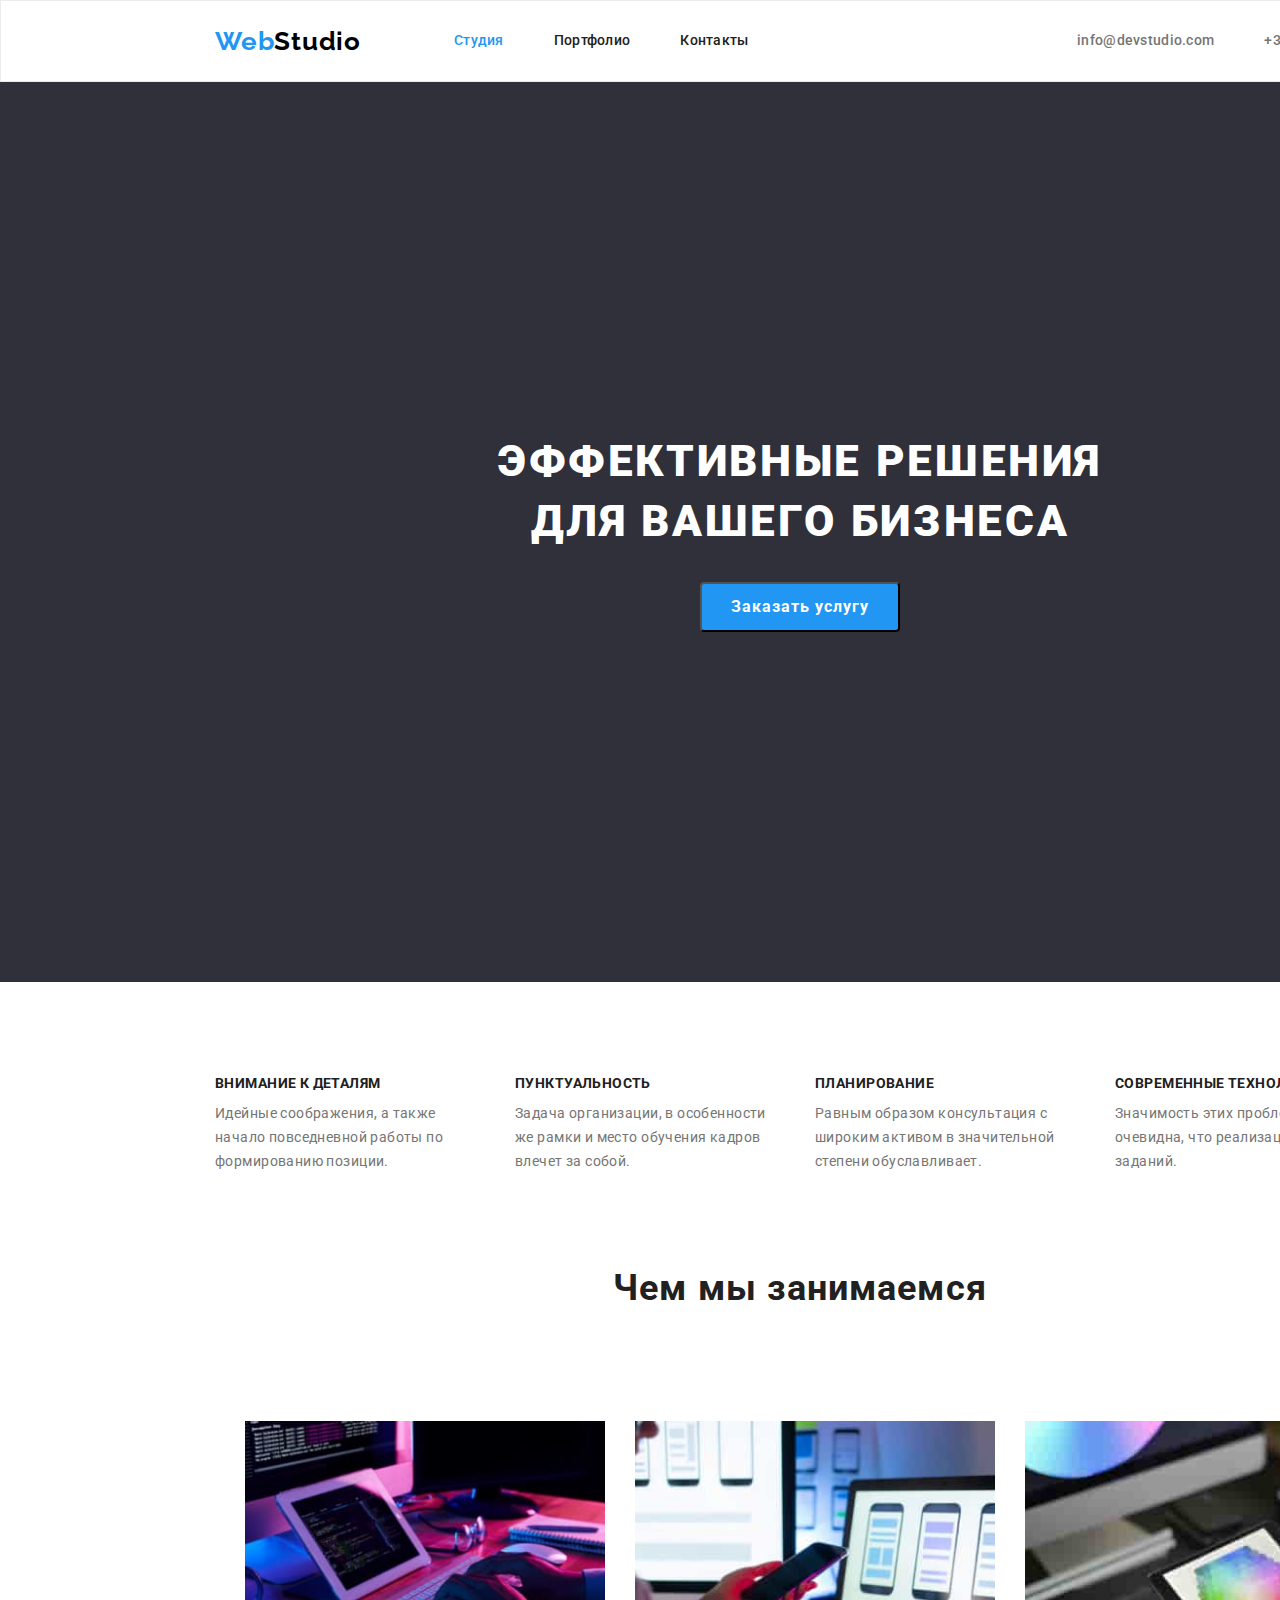
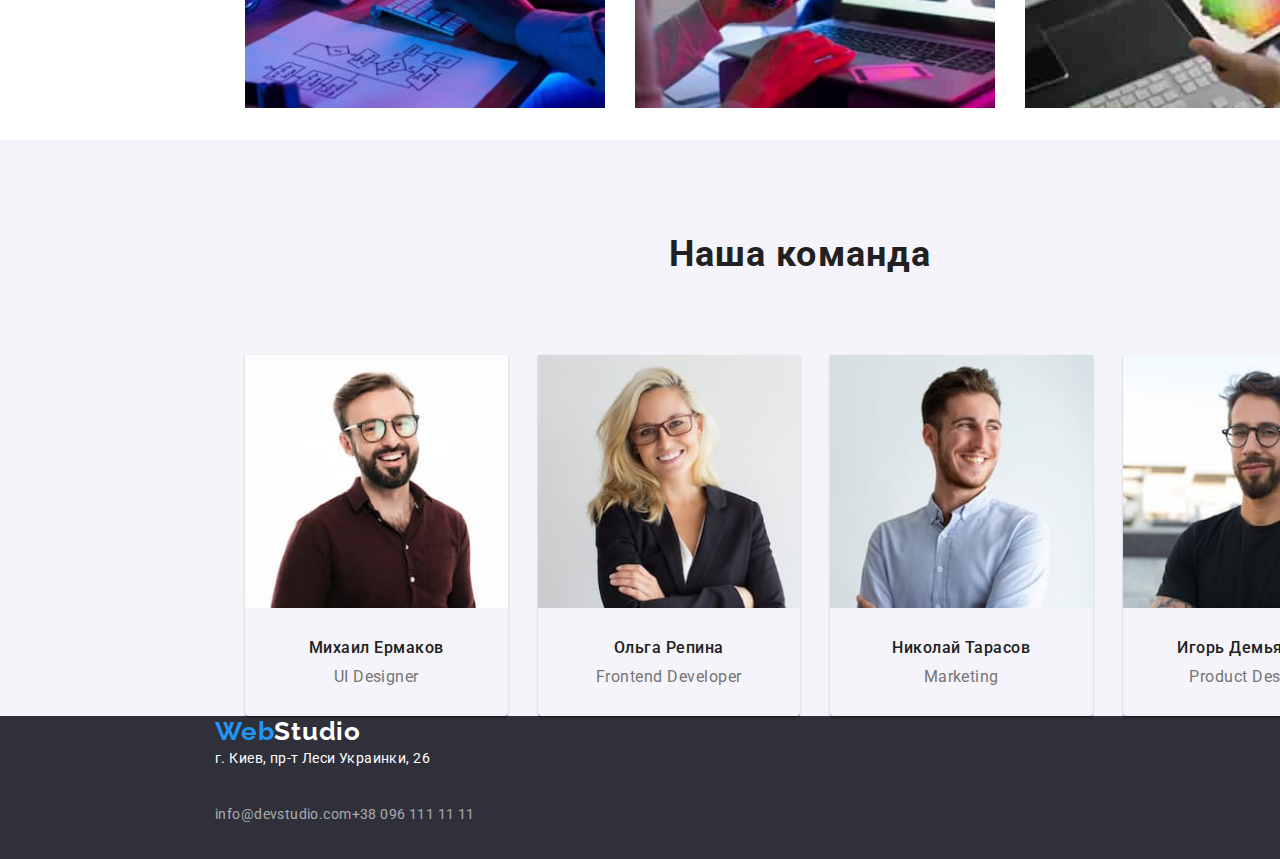
==== index.html @ 19c8e31c "убрал ul из обнуления" ====
<!DOCTYPE html>
<html lang="ru">
<head>
    <meta charset="UTF-8">
    <meta http-equiv="X-UA-Compatible" content="IE=edge">
    <meta name="viewport" content="width=device-width, initial-scale=1.0">
    <title>WebStudio</title>
    <link rel="preconnect" href="https://fonts.gstatic.com">
    <link href="https://fonts.googleapis.com/css2?family=Raleway:wght@700&family=Roboto:wght@400;500;700;900&display=swap"
        rel="stylesheet">
    <link rel="stylesheet" href="https://cdnjs.cloudflare.com/ajax/libs/modern-normalize/1.0.0/modern-normalize.min.css">
    <link rel="stylesheet" href="./css/styles.css">
</head>
<body>

    <!-- Шапка сайта-->

    <header class="header">
        <div class="conteiner header-section">
            <div class="header-navigation">
                <nav class="nav-logo">
                    <a class="logo nav-logo" href="./index.html">Web<span class="dark-logo nav-logo">Studio</span></a>
                
                    <ul class="list">
                        <li class="item"><a class="link link-current" href="./index.html">Студия</a></li>
                        <li class="item"><a class="link" href="./portfolio.html">Портфолио</a></li>
                        <li class="item"><a class="link" href="">Контакты</a></li>
                    </ul>
                </nav>
            </div>
            <div class="header-connection">
                <ul class="list">
                    <li class="item"><a class="list-connection" href="mailto:info@devstudio.com">info@devstudio.com</a></li>
                    <li class="item"><a class="list-connection" href="tel:+380961111111">+38 096 111 11 11</a></li>
                </ul>
            </div>
        </div>
    </header>
    <main>
        
        <!--Герой-->
        
        <section class="dark-bg-title">
            <div class="conteiner hero">
                <h1 class="title">Эффективные решения для вашего бизнеса</h1>
                <button class="button" type="button">Заказать услугу</button>
            </div>
        </section>
        
    <!--Особенности-->
        
        <section class="bg-title-features">
            <div class="conteiner">
                <h2 class="visually-hidden">Особенности</h2>
                <ul class="list">
                    <li class="item-list">
                        <h3 class="list-title">Внимание к деталям</h3>
                        <p>
                            Идейные соображения, а также начало повседневной работы по формированию позиции.
                        </p>
                    </li>
                    <li class="item-list">
                        <h3 class="list-title">Пунктуальность</h3>
                        <p>
                            Задача организации, в особенности же рамки и место обучения кадров влечет за собой.
                        </p>
                    </li>
                    <li class="item-list">
                        <h3 class="list-title">Планирование</h3>
                        <p>
                            Равным образом консультация с широким активом в значительной степени обуславливает.
                        </p>
                    </li>
                    <li class="item-list">
                        <h3 class="list-title">Современные технологии</h3>
                        <p>
                            Значимость этих проблем настолько очевидна, что реализация плановых заданий.
                        </p>
                    </li>
                </ul>
            </div>
        </section>
        
        <!--Чем мы занимаемся-->

        <section class="bg-title-work">
            <div class="conteiner">
                <h2 class="section-title">Чем мы занимаемся</h2>
                <ul class="list grid">
                    <li class="list-item grid-item"><a class="link" href=""><img src="./images/box1.jpg" alt="box1" width="370" height="294"></a></li>
                    <li class="list-item grid-item"><a class="link" href=""><img src="./images/box2.jpg" alt="box2" width="370" height="294"></a></li>
                    <li class="list-item grid-item"><a class="link" href=""><img src="./images/box3.jpg" alt="box3" width="370" height="294"></a></li>
                </ul>
            </div>
        </section>

        <!--Наша команда-->
        
        <section class="second-bg-color">
            <div class="conteiner">
                <h2 class="section-title">Наша команда</h2>
                    <ul class="list grid">
                        <div class="card">
                            <li class="team-item grid-item">
                                <img src="./images/img1.jpg" alt="Фото дизайнера" width="270">
                                <div class="card-content">
                                    <h3 class="team-member">Михаил Ермаков</h3>
                                    <p class="team-member-position">UI Designer</p>
                                </div>
                            </li>
                            <li class="team-item grid-item">
                                <img src="./images/img2.jpg" alt="Фото фронт-энд разработчика" width="270">
                                <div class="card-content">
                                    <h3 class="team-member">Ольга Репина</h3>
                                    <p class="team-member-position">Frontend Developer</p>
                                </div>
                            </li>
                                <li class="team-item grid-item">
                                <img src="./images/img3.jpg" alt="Фото маркетолога" width="270">
                                <div class="card-content">
                                    <h3 class="team-member">Николай Тарасов</h3>
                                    <p class="team-member-position">Marketing</p>
                                </div>
                            </li>
                            <li class="team-item grid-item">
                                <img src="./images/img4.jpg" alt="Фото дизайнера продукта" width="270">
                                <div class="card-content">
                                    <h3 class="team-member">Игорь Демьяненко</h3>
                                    <p class="team-member-position">Product Designer</p>
                                </div>
                            </li>
                        </div>
                    </ul>
            </div>
        </section>
       
    </main>

    <!--Футер-->

    <footer class="dark-bg-footer">
        <div class="conteiner">
            <a class="logo nav-logo" href="./index.html">Web<span class="light-logo nav-logo">Studio</span></a>
            <address class="address">
                г. Киев, пр-т Леси Украинки, 26
            </address>
            <ul class="list-connection">
                <li><a class="link link-connection" href="mailto:info@devstudio.com">info@devstudio.com</a></li>
                <li><a class="link link-connection" href="tel:+380961111111">+38 096 111 11 11</a></li>
            </ul>
        </div>
    </footer>
</body>
</html>
---- css/styles.css ----
:root {
  --main-text-color: #757575;
  --second-text-color: #212121;
  --accent-color: #2196f3;
  --title-color: #ffffff;
  --dark-bg-color: #2f303a;
  --main-bg-color: #e5e5e5;
  --second-bg-color: #f5f4fa;
  --footer-link-color: rgba(255, 255, 255, 0.6);
  --logo-font: 'Raleway', sans-serif;
  --grid-item: 1;
}

html {
  box-sizing: border-box;
}

*,
*::after,
*::before {
  box-sizing: inherit;
}

body {
  font-family: 'Roboto', sans-serif;
  font-style: normal;
  font-weight: 400;
  font-size: 14px;
  line-height: 1.71;
  letter-spacing: 0.03em;
  color: var (--main-text-color);
}

.visually-hidden {
  position: absolute !important;
  clip: rect(1px 1px 1px 1px);
  clip: rect(1px, 1px, 1px, 1px);
  padding: 0 !important;
  border: 0 !important;
  height: 1px !important;
  width: 1px !important;
  overflow: hidden;
}

h1,
h2,
h3,
h4,
h5,
h6,
p {
  margin-top: 0;
  margin-bottom: 0;
}

img {
  display: block;
  max-width: 100%;
  height: auto;
}

.header {
  width: 1600px;
  background-color: var(--title-color);
  border: 1px solid #ececec;
}

.conteiner {
  width: 1200px;
  padding-left: 15px;
  padding-right: 15px;

  margin-left: auto;
  margin-right: auto;
}

.grid {
  display: flex;
  flex-wrap: wrap;
  margin-left: -30px;
  margin-top: -30px;
}

.grid-item {
  flex-basis: calc((100% - 30px * var(--grid-item)) / var(--grid-item));
  margin-left: 30px;
  margin-top: 30px;
}

.dark-bg-title > .conteiner {
  display: flex;
  flex-direction: column;
  justify-content: center;
  align-items: center;
  text-align: center;
  margin-bottom: 0;
}

.bg-title-features > .conteiner,
.bg-title-work > .conteiner,
.second-bg-color > .conteiner {
  padding-top: 94px;
}

.header-section {
  display: flex;
}

.header-navigation {
  display: flex;
  align-items: center;
  margin-left: 0;
}

.header-connection {
  display: flex;
  align-items: center;
  margin-left: auto;
}

.nav-logo {
  display: flex;
  align-items: center;

  font-weight: 700;
  font-size: 26px;
  line-height: 1.19;
  letter-spacing: 0.03em;
}

.logo {
  margin-right: 93px;

  font-family: var(--logo-font);
  color: var(--accent-color);
  text-decoration: none;
}

.dark-logo {
  font-family: var(--logo-font);
  color: #000000;
  text-decoration: none;
}

.light-logo {
  font-family: var(--logo-font);
  color: #ffffff;
  text-decoration: none;
}

.link {
  display: block;
  padding-top: 32px;
  padding-bottom: 32px;

  font-weight: 500;
  font-size: 14px;
  line-height: 1.14;
  letter-spacing: 0.02em;
  text-decoration: none;
  color: var(--second-text-color);
}

.link-current {
  color: var(--accent-color);
}

.link:hover,
.link:focus {
  color: var(--accent-color);
}

.list-item {
  --grid-item: 3;
}

.team-item {
  --grid-item: 4;
}

.card {
  display: flex;
}

.card-content {
  padding: 30px;
}

.list-connection:hover,
.list-connection:focus {
  color: var(--accent-color);
}

.portfolio-button:hover,
.portfolio-button:focus {
  color: var(--title-color);
  background-color: var(--accent-color);
}

.button {
  display: inline-block;
  min-width: 200px;
  height: 50px;

  font-weight: 700;
  font-size: 16px;
  line-height: 1.87;
  letter-spacing: 0.06em;
  color: var(--title-color);
  background-color: var(--accent-color);
  cursor: pointer;
  border-radius: 4px;
}

.portfolio-button {
  font-weight: 500;
  font-size: 16px;
  line-height: 1.62;
  text-align: center;
  letter-spacing: 0.03em;
  color: var (--second-text-color);
  background-color: var(--second-bg-color);
  cursor: pointer;
}

.dark-bg-title,
.dark-bg-footer {
  width: 1600px;
  background-color: var(--dark-bg-color);
}

.bg-title-features,
.bg-title-work,
.second-bg-color {
  width: 1600px;
}

.bg-title .main-dg-color {
  background-color: var(--main-bg-color);
}
.second-bg-color {
  background-color: var(--second-bg-color);
}

.list-title {
  margin-bottom: 10px;

  font-weight: 700;
  font-size: 14px;
  line-height: 1.14;
  text-transform: uppercase;
  color: var(--second-text-color);
}

.list .item:not(:last-child) {
  margin-right: 50px;
}

.list .item-list:not(:last-child) {
  margin-right: 30px;
}

.list,
.list-connection {
  display: flex;
  padding-left: 0;
  margin: 0;
  list-style: none;
}

.item-list {
  max-width: 270px;

  font-size: 14px;
  line-height: 1.71;
  color: var(--main-text-color);
}

.hero {
  min-height: 100vh;
}

.title {
  max-width: 696px;
  margin-bottom: 30px;

  font-weight: 900;
  font-size: 44px;
  line-height: 1.36;
  text-align: center;
  letter-spacing: 0.06em;
  text-transform: uppercase;
  color: var(--title-color);
}

.section-title {
  margin-bottom: 50px;

  font-weight: 700;
  font-size: 36px;
  line-height: 1.16;
  text-align: center;
  letter-spacing: 0.03em;
  color: var(--second-text-color);
}

.portfolio-title {
  font-weight: 700;
  font-size: 18px;
  line-height: 2;
  letter-spacing: 0.06em;
  color: var(--second-text-color);
}

.portfolio-text {
  font-size: 16px;
  line-height: 1.87;
  letter-spacing: 0.03em;
  color: var(--main-text-color);
}

.second-title {
  font-weight: 700;
  font-size: 36px;
  line-height: 1.16;
  text-align: center;
  letter-spacing: 0.03em;
  color: var(--second-text-color);
}

.list-connection {
  text-decoration: none;
  font-weight: 500;
  font-size: 14px;
  line-height: 1.14;
  letter-spacing: 0.02em;
  color: var(--main-text-color);
}

.team-item {
  text-align: center;
  box-shadow: 0px 1px 3px rgba(0, 0, 0, 0.12), 0px 1px 1px rgba(0, 0, 0, 0.14),
    0px 2px 1px rgba(0, 0, 0, 0.2);
  border-radius: 0px 0px 4px 4px;
}

.team-member {
  font-weight: 500;
  font-size: 16px;
  line-height: 1.19;
  letter-spacing: 0.03em;
  color: var(--second-text-color);
}

.team-member-position {
  margin-top: 10px;

  font-weight: 400;
  font-size: 16px;
  line-height: 1.19;
  letter-spacing: 0.03em;
  color: var(--main-text-color);
}

.address {
  font-style: normal;
  font-weight: 400;
  font-size: 14px;
  line-height: 1.71;
  letter-spacing: 0.03em;
  color: var(--title-color);
}

.link-connection {
  font-weight: 400;
  font-size: 14px;
  line-height: 1.71;
  letter-spacing: 0.03em;
  color: var(--footer-link-color);
}
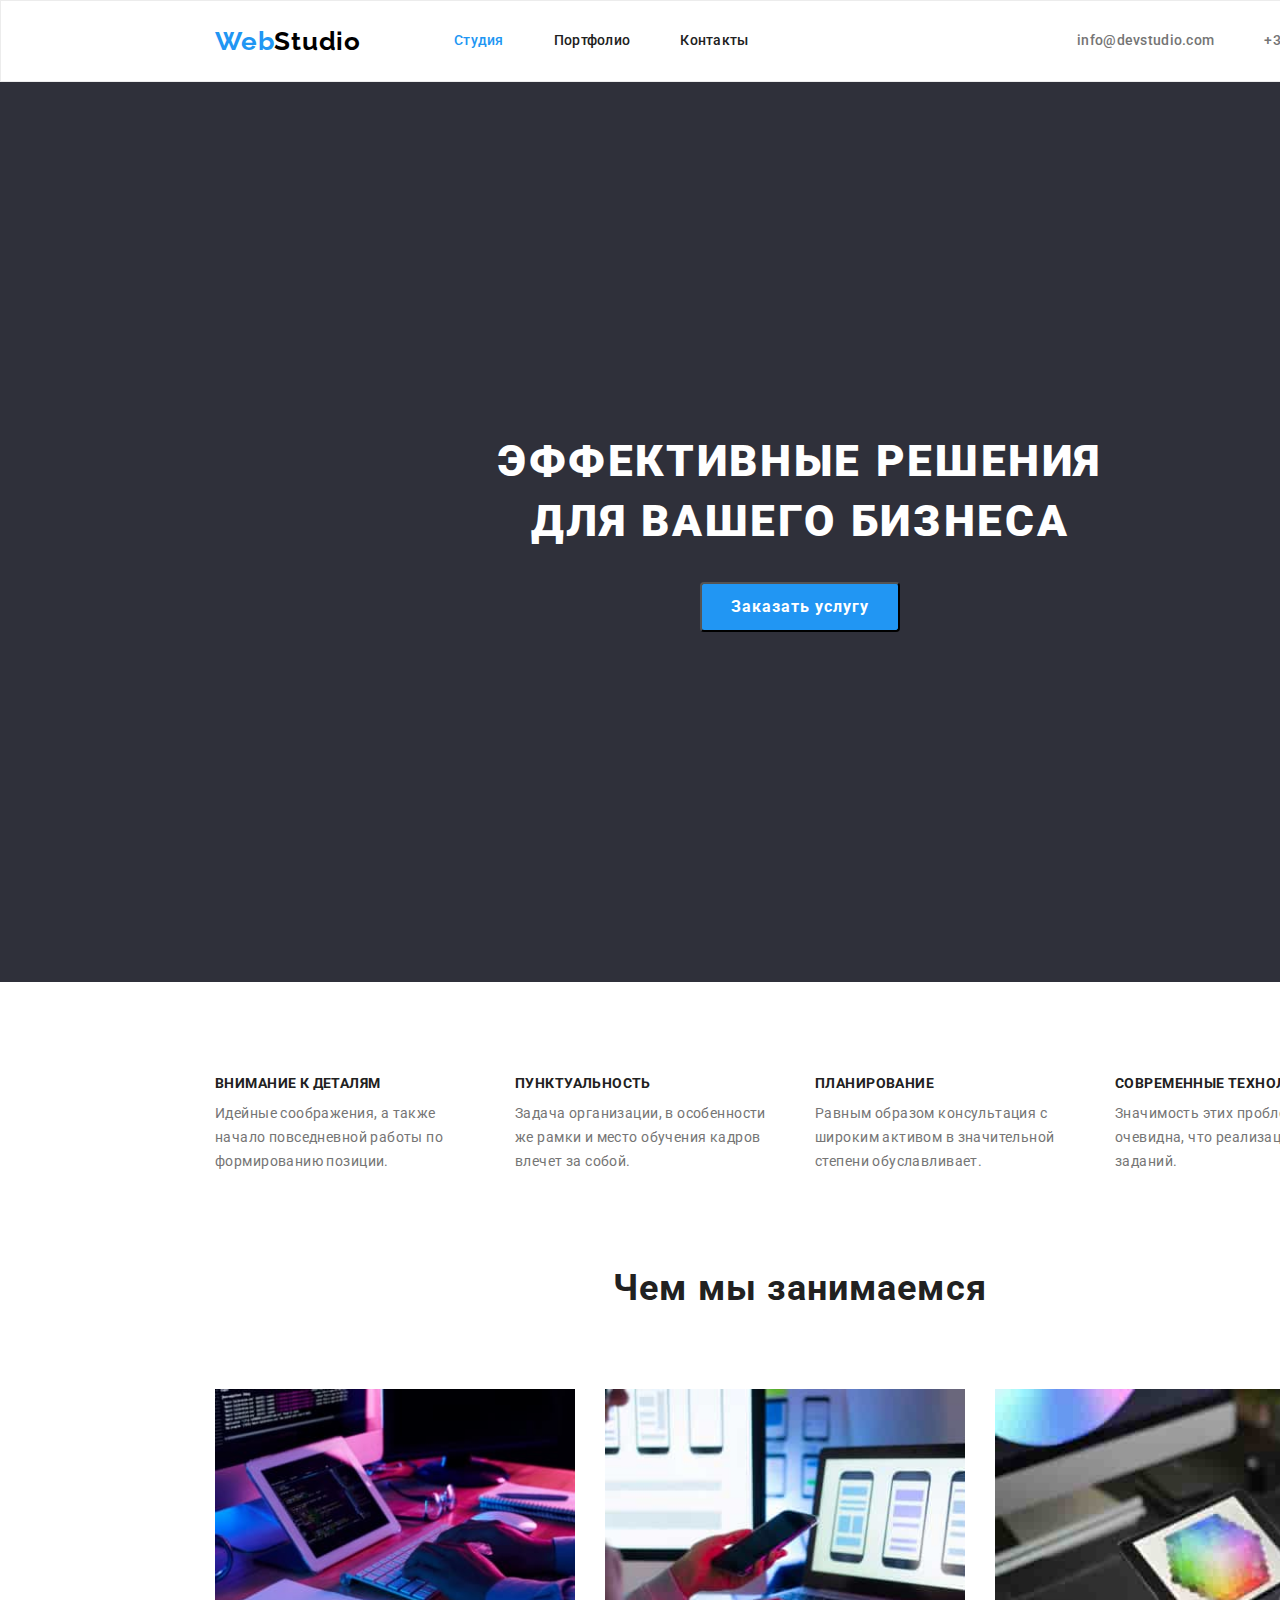
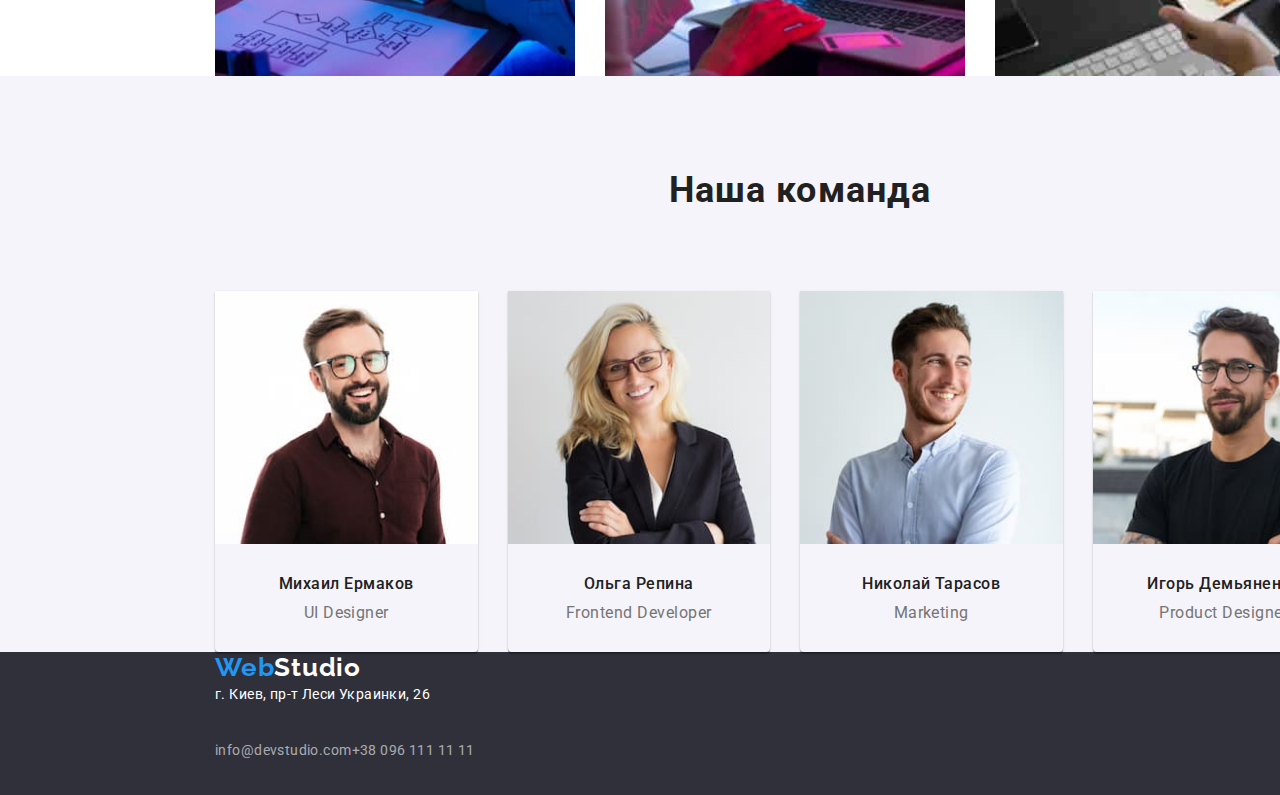
==== commit 030e9f5f: "Заменил:" ====
--- a/index.html
+++ b/index.html
@@ -87,9 +87,9 @@
             <div class="conteiner">
                 <h2 class="section-title">Чем мы занимаемся</h2>
                 <ul class="list grid">
-                    <li class="list-item grid-item"><a class="link" href=""><img src="./images/box1.jpg" alt="box1" width="370" height="294"></a></li>
-                    <li class="list-item grid-item"><a class="link" href=""><img src="./images/box2.jpg" alt="box2" width="370" height="294"></a></li>
-                    <li class="list-item grid-item"><a class="link" href=""><img src="./images/box3.jpg" alt="box3" width="370" height="294"></a></li>
+                    <li class="list-item grid-item"><a class="link-work" href=""><img src="./images/box1.jpg" alt="box1" width="370"></a></li>
+                    <li class="list-item grid-item"><a class="link-work" href=""><img src="./images/box2.jpg" alt="box2" width="370"></a></li>
+                    <li class="list-item grid-item"><a class="link-work" href=""><img src="./images/box3.jpg" alt="box3" width="370"></a></li>
                 </ul>
             </div>
         </section>
--- a/css/styles.css
+++ b/css/styles.css
@@ -83,9 +83,11 @@
 
 .grid-item {
   flex-basis: calc((100% - 30px * var(--grid-item)) / var(--grid-item));
-  margin-left: 30px;
+  margin-right: 30px;
   margin-top: 30px;
 }
+
+
 
 .dark-bg-title > .conteiner {
   display: flex;
@@ -169,6 +171,8 @@
 .link:focus {
   color: var(--accent-color);
 }
+
+
 
 .list-item {
   --grid-item: 3;
@@ -260,6 +264,11 @@
   margin-right: 30px;
 }
 
+.link-work {
+  padding-top: 0px;
+  padding-bottom: 0px;
+}
+
 .list,
 .list-connection {
   display: flex;
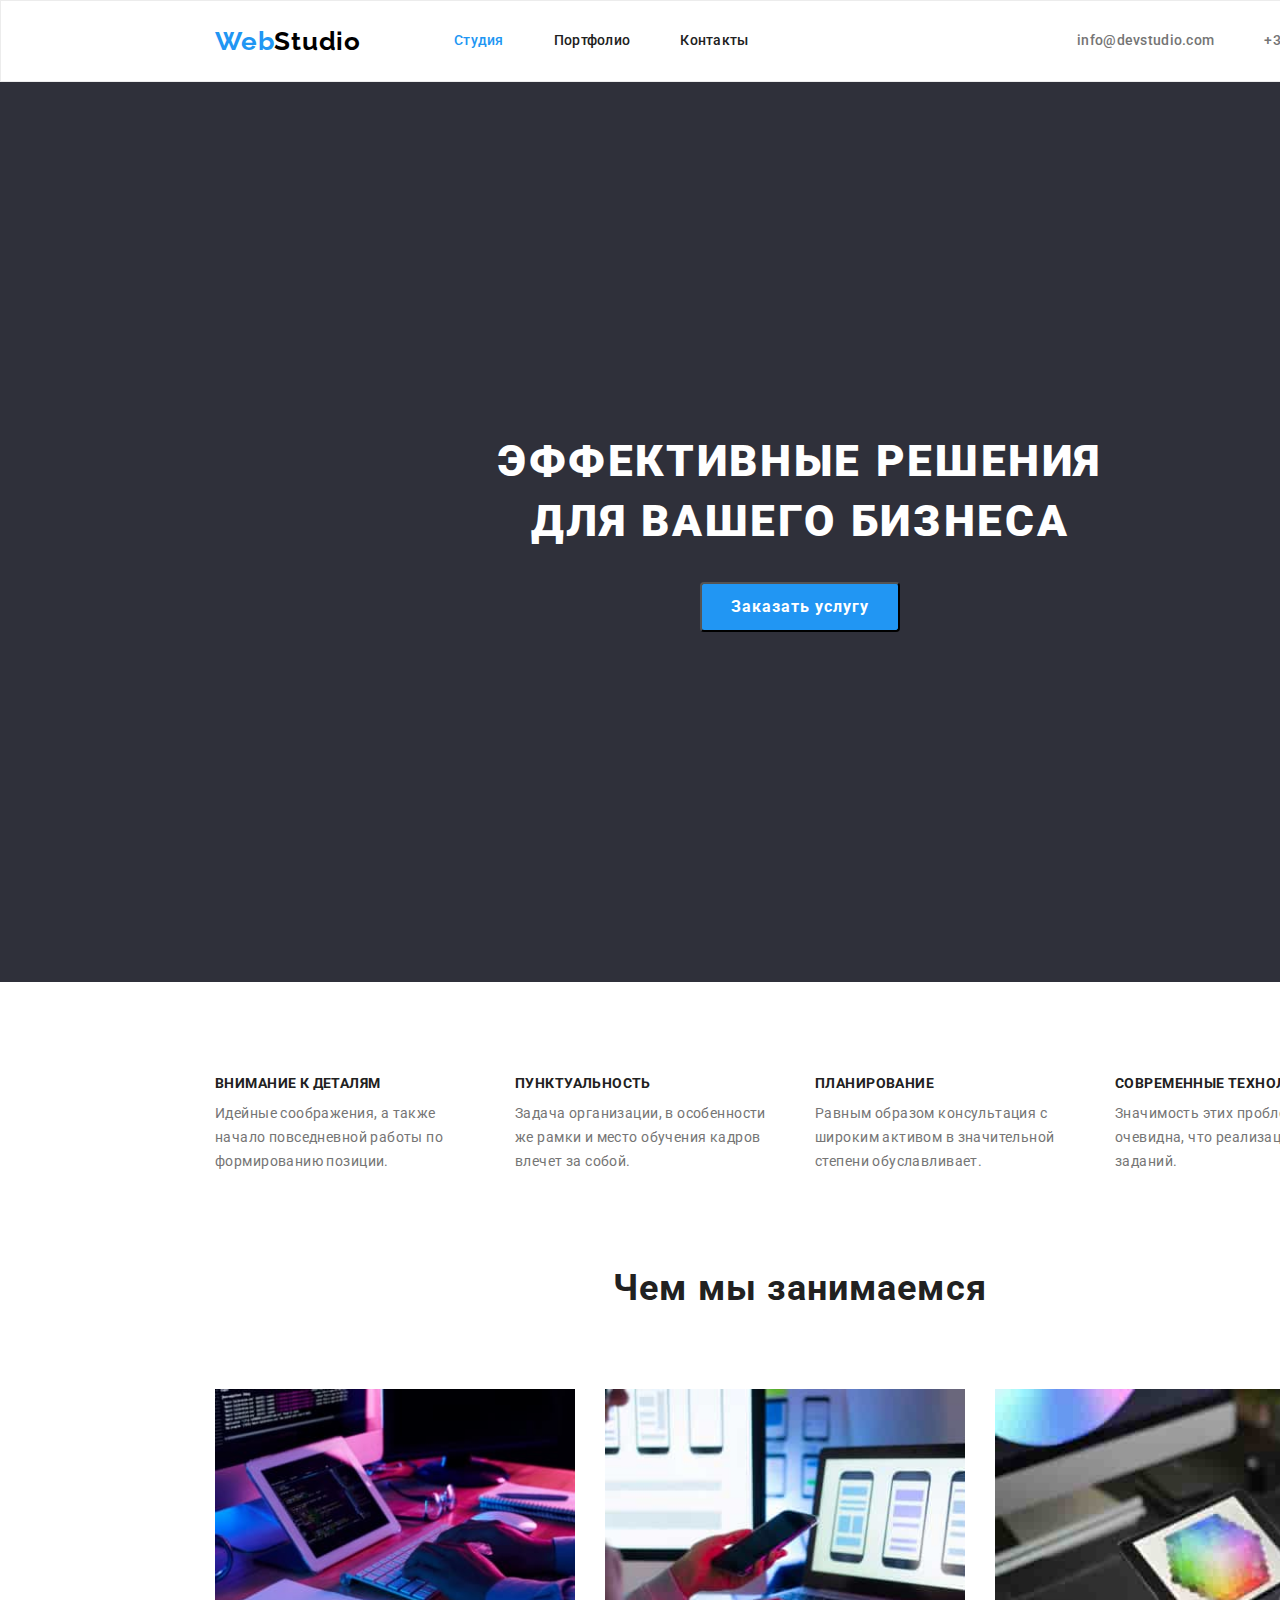
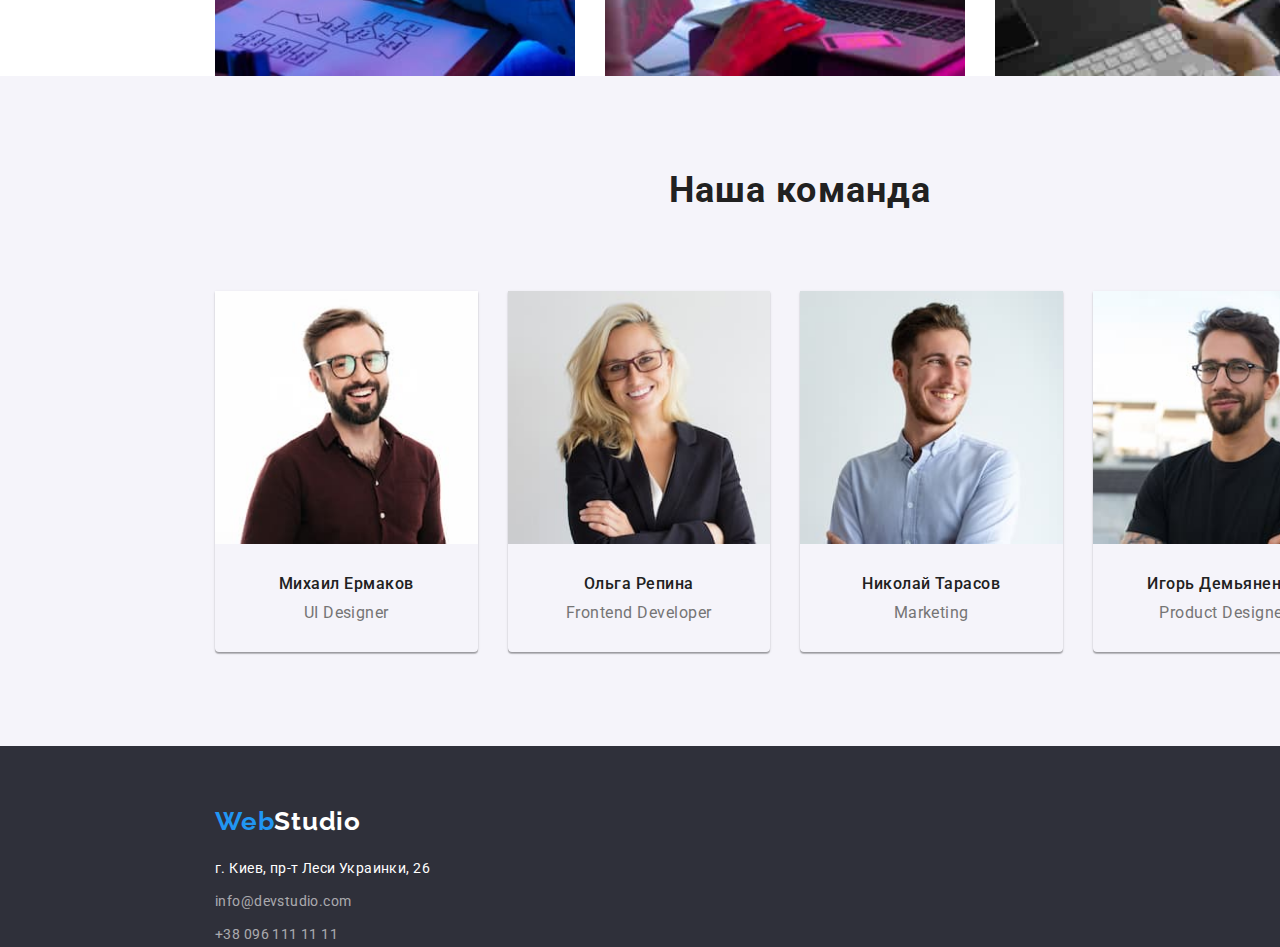
==== commit c35c1474: "добавил футеру стили" ====
--- a/index.html
+++ b/index.html
@@ -140,14 +140,18 @@
 
     <footer class="dark-bg-footer">
         <div class="conteiner">
+            <div class="footer-logo">
             <a class="logo nav-logo" href="./index.html">Web<span class="light-logo nav-logo">Studio</span></a>
             <address class="address">
                 г. Киев, пр-т Леси Украинки, 26
             </address>
-            <ul class="list-connection">
-                <li><a class="link link-connection" href="mailto:info@devstudio.com">info@devstudio.com</a></li>
-                <li><a class="link link-connection" href="tel:+380961111111">+38 096 111 11 11</a></li>
-            </ul>
+            </div>
+            <div class="footer-connection">
+                <ul class="list-connection">
+                    <li class="list-connection-items"><a class="link link-connection" href="mailto:info@devstudio.com">info@devstudio.com</a></li>
+                    <li class="list-connection-items"><a class="link link-connection" href="tel:+380961111111">+38 096 111 11 11</a></li>
+                </ul>
+            </div>
         </div>
     </footer>
 </body>
--- a/css/styles.css
+++ b/css/styles.css
@@ -87,8 +87,6 @@
   margin-top: 30px;
 }
 
-
-
 .dark-bg-title > .conteiner {
   display: flex;
   flex-direction: column;
@@ -104,6 +102,10 @@
   padding-top: 94px;
 }
 
+.second-bg-color > .conteiner {
+  padding-bottom: 94px;
+}
+
 .header-section {
   display: flex;
 }
@@ -171,8 +173,6 @@
 .link:focus {
   color: var(--accent-color);
 }
-
-
 
 .list-item {
   --grid-item: 3;
@@ -338,6 +338,8 @@
 }
 
 .list-connection {
+  display: block;
+
   text-decoration: none;
   font-weight: 500;
   font-size: 14px;
@@ -372,6 +374,8 @@
 }
 
 .address {
+  margin-top: 20px;
+
   font-style: normal;
   font-weight: 400;
   font-size: 14px;
@@ -381,9 +385,19 @@
 }
 
 .link-connection {
+  padding-top: 0;
+  padding-bottom: 0;
   font-weight: 400;
   font-size: 14px;
   line-height: 1.71;
   letter-spacing: 0.03em;
   color: var(--footer-link-color);
 }
+
+.footer-logo {
+  padding-top: 60px;
+}
+
+.list-connection-items {
+  margin-top: 9px;
+}
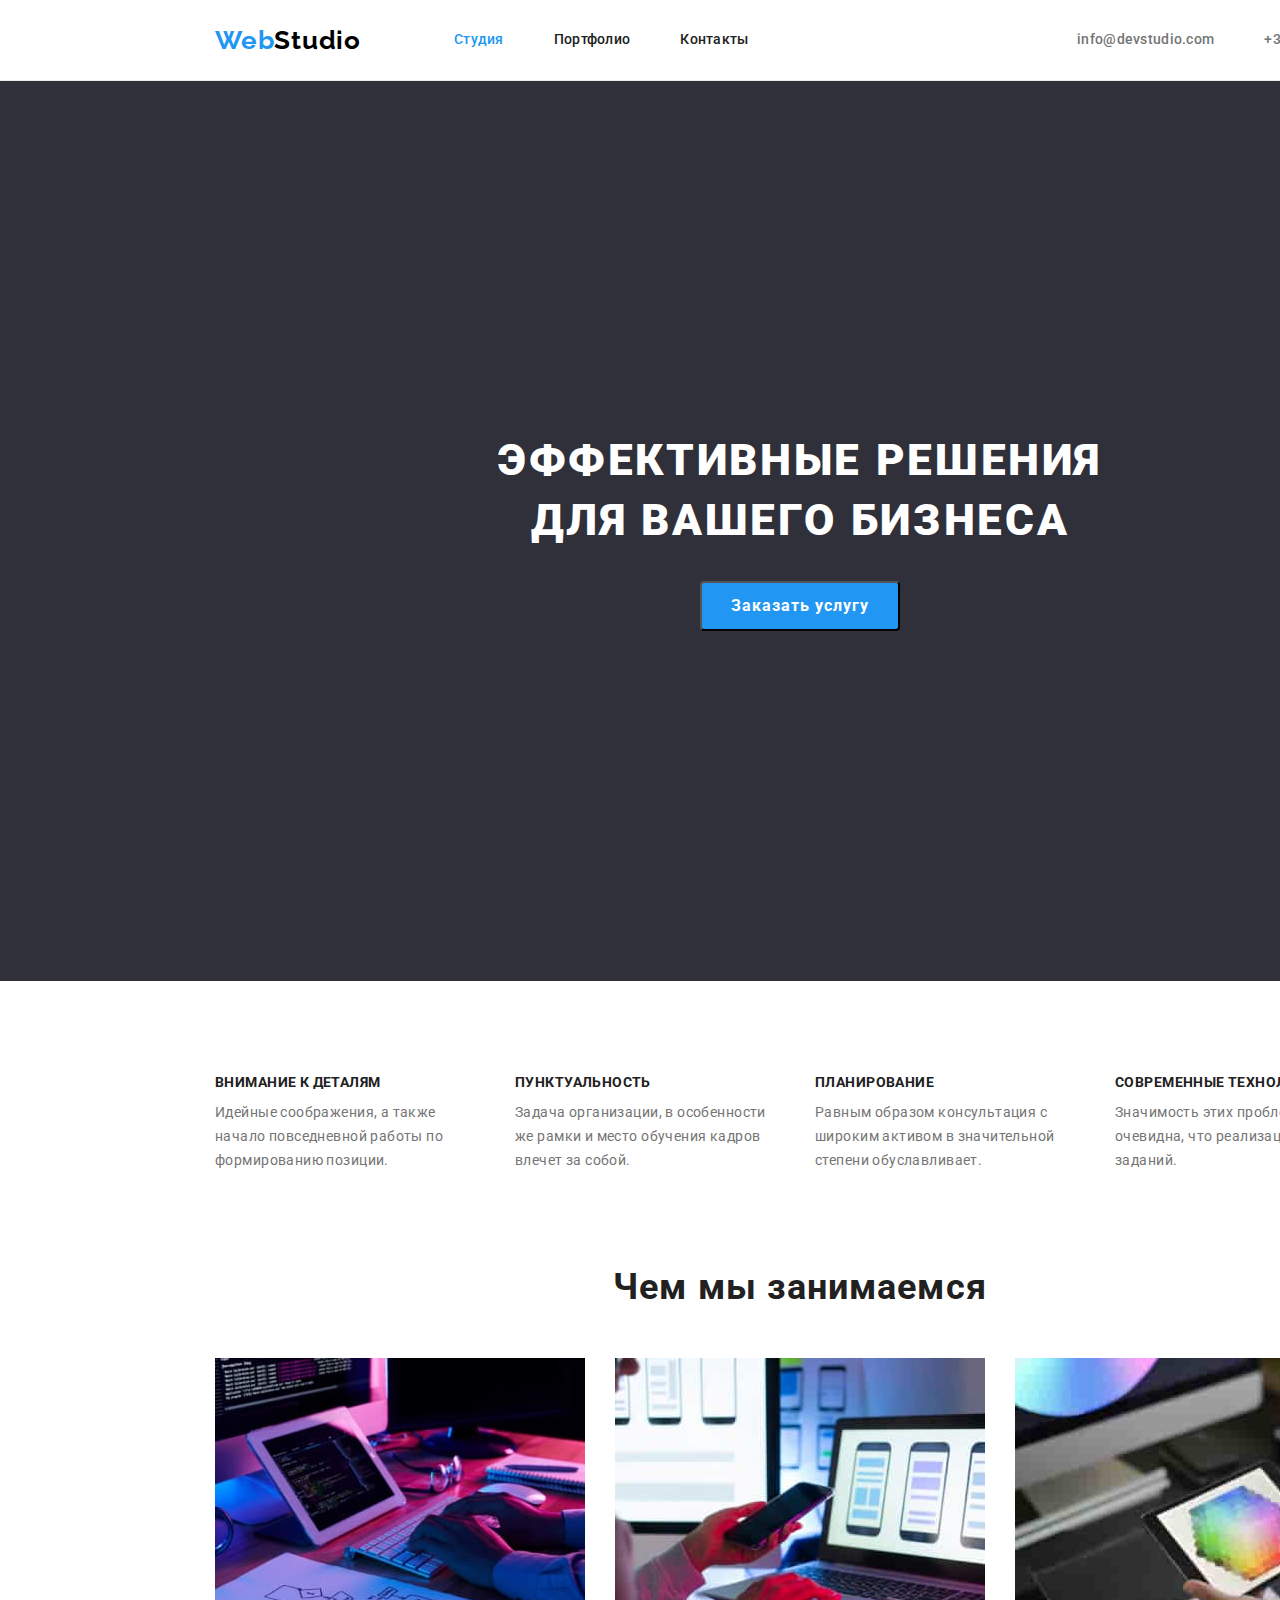
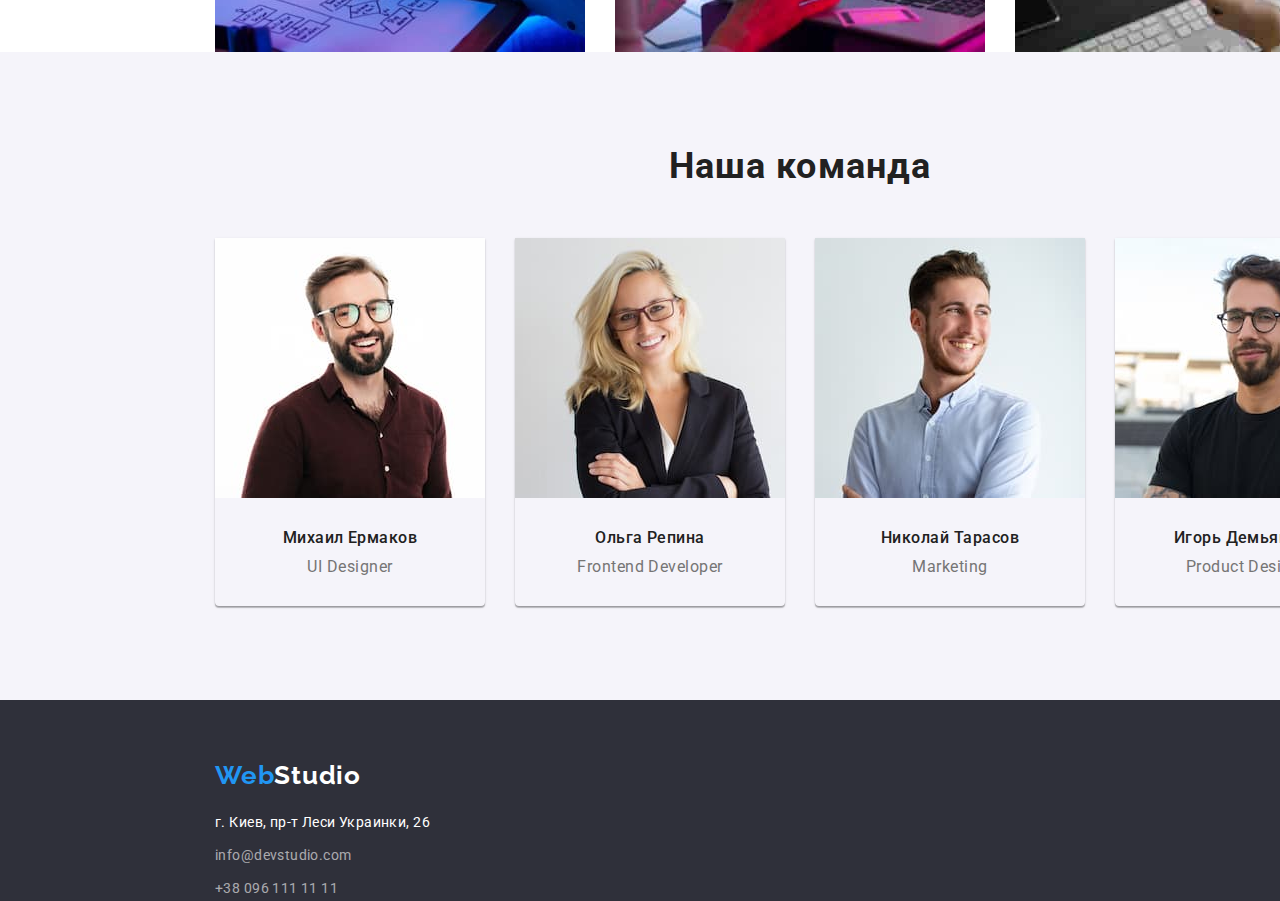
==== commit 11a6c6a6: "Сделал правки ментора в хедере" ====
--- a/index.html
+++ b/index.html
@@ -17,23 +17,18 @@
 
     <header class="header">
         <div class="conteiner header-section">
-            <div class="header-navigation">
-                <nav class="nav-logo">
-                    <a class="logo nav-logo" href="./index.html">Web<span class="dark-logo nav-logo">Studio</span></a>
-                
-                    <ul class="list">
-                        <li class="item"><a class="link link-current" href="./index.html">Студия</a></li>
-                        <li class="item"><a class="link" href="./portfolio.html">Портфолио</a></li>
-                        <li class="item"><a class="link" href="">Контакты</a></li>
-                    </ul>
-                </nav>
-            </div>
-            <div class="header-connection">
+            <nav class="nav-logo">
+                <a class="logo nav-logo" href="./index.html">Web<span class="dark-logo nav-logo">Studio</span></a>
                 <ul class="list">
+                    <li class="item"><a class="link link-current" href="./index.html">Студия</a></li>
+                    <li class="item"><a class="link" href="./portfolio.html">Портфолио</a></li>
+                    <li class="item"><a class="link" href="">Контакты</a></li>
+                </ul>
+            </nav>
+                <ul class="list-contact">
                     <li class="item"><a class="list-connection" href="mailto:info@devstudio.com">info@devstudio.com</a></li>
                     <li class="item"><a class="list-connection" href="tel:+380961111111">+38 096 111 11 11</a></li>
                 </ul>
-            </div>
         </div>
     </header>
     <main>
--- a/css/styles.css
+++ b/css/styles.css
@@ -62,7 +62,7 @@
 .header {
   width: 1600px;
   background-color: var(--title-color);
-  border: 1px solid #ececec;
+  border-bottom: 1px solid #ececec;
 }
 
 .conteiner {
@@ -77,7 +77,7 @@
 .grid {
   display: flex;
   flex-wrap: wrap;
-  margin-left: -30px;
+  margin-right: -30px;
   margin-top: -30px;
 }
 
@@ -87,15 +87,6 @@
   margin-top: 30px;
 }
 
-.dark-bg-title > .conteiner {
-  display: flex;
-  flex-direction: column;
-  justify-content: center;
-  align-items: center;
-  text-align: center;
-  margin-bottom: 0;
-}
-
 .bg-title-features > .conteiner,
 .bg-title-work > .conteiner,
 .second-bg-color > .conteiner {
@@ -106,20 +97,14 @@
   padding-bottom: 94px;
 }
 
+.main-bg-color > .conteiner {
+  display: flex;
+  justify-content: center;
+}
+
 .header-section {
   display: flex;
-}
-
-.header-navigation {
-  display: flex;
   align-items: center;
-  margin-left: 0;
-}
-
-.header-connection {
-  display: flex;
-  align-items: center;
-  margin-left: auto;
 }
 
 .nav-logo {
@@ -146,6 +131,12 @@
   text-decoration: none;
 }
 
+.list-contact {
+  display: flex;
+  margin-left: auto;
+  list-style: none;
+}
+
 .light-logo {
   font-family: var(--logo-font);
   color: #ffffff;
@@ -205,6 +196,8 @@
   display: inline-block;
   min-width: 200px;
   height: 50px;
+  align-items: center;
+  justify-content: center;
 
   font-weight: 700;
   font-size: 16px;
@@ -216,7 +209,18 @@
   border-radius: 4px;
 }
 
+.filter-buttons {
+  padding-top: 94px;
+  padding-bottom: 34px;
+  align-items: center;
+  justify-content: center;
+}
+
 .portfolio-button {
+  display: inline-block;
+  min-width: 73px;
+  height: 38px;
+
   font-weight: 500;
   font-size: 16px;
   line-height: 1.62;
@@ -225,6 +229,7 @@
   color: var (--second-text-color);
   background-color: var(--second-bg-color);
   cursor: pointer;
+  border-radius: 4px;
 }
 
 .dark-bg-title,
@@ -235,11 +240,12 @@
 
 .bg-title-features,
 .bg-title-work,
-.second-bg-color {
+.second-bg-color,
+.main-bg-color {
   width: 1600px;
 }
 
-.bg-title .main-dg-color {
+.bg-title .main-bg-color {
   background-color: var(--main-bg-color);
 }
 .second-bg-color {
@@ -260,8 +266,16 @@
   margin-right: 50px;
 }
 
+.list-contact .item:not(:last-child) {
+  margin-right: 50px;
+}
+
 .list .item-list:not(:last-child) {
   margin-right: 30px;
+}
+
+.list .button-item:not(:last-child) {
+  margin-right: 8px;
 }
 
 .link-work {
@@ -287,6 +301,12 @@
 
 .hero {
   min-height: 100vh;
+  display: flex;
+  flex-direction: column;
+  justify-content: center;
+  align-items: center;
+  text-align: center;
+  margin-bottom: 0;
 }
 
 .title {
@@ -401,3 +421,30 @@
 .list-connection-items {
   margin-top: 9px;
 }
+
+.projects {
+  padding-bottom: 94px;
+}
+
+.grid {
+  display: flex;
+  flex-wrap: wrap;
+  margin-right: -30px;
+  margin-top: -30px;
+}
+
+.grid-item,
+.grid-project {
+  flex-basis: calc((100% - 30px * var(--grid-item)) / var(--grid-item));
+  margin-right: 30px;
+  margin-top: 30px;
+}
+
+.card-portfolio-content {
+  padding-top: 20px;
+  padding-bottom: 20px;
+}
+
+.portfolio-text {
+  margin-top: 4px;
+}
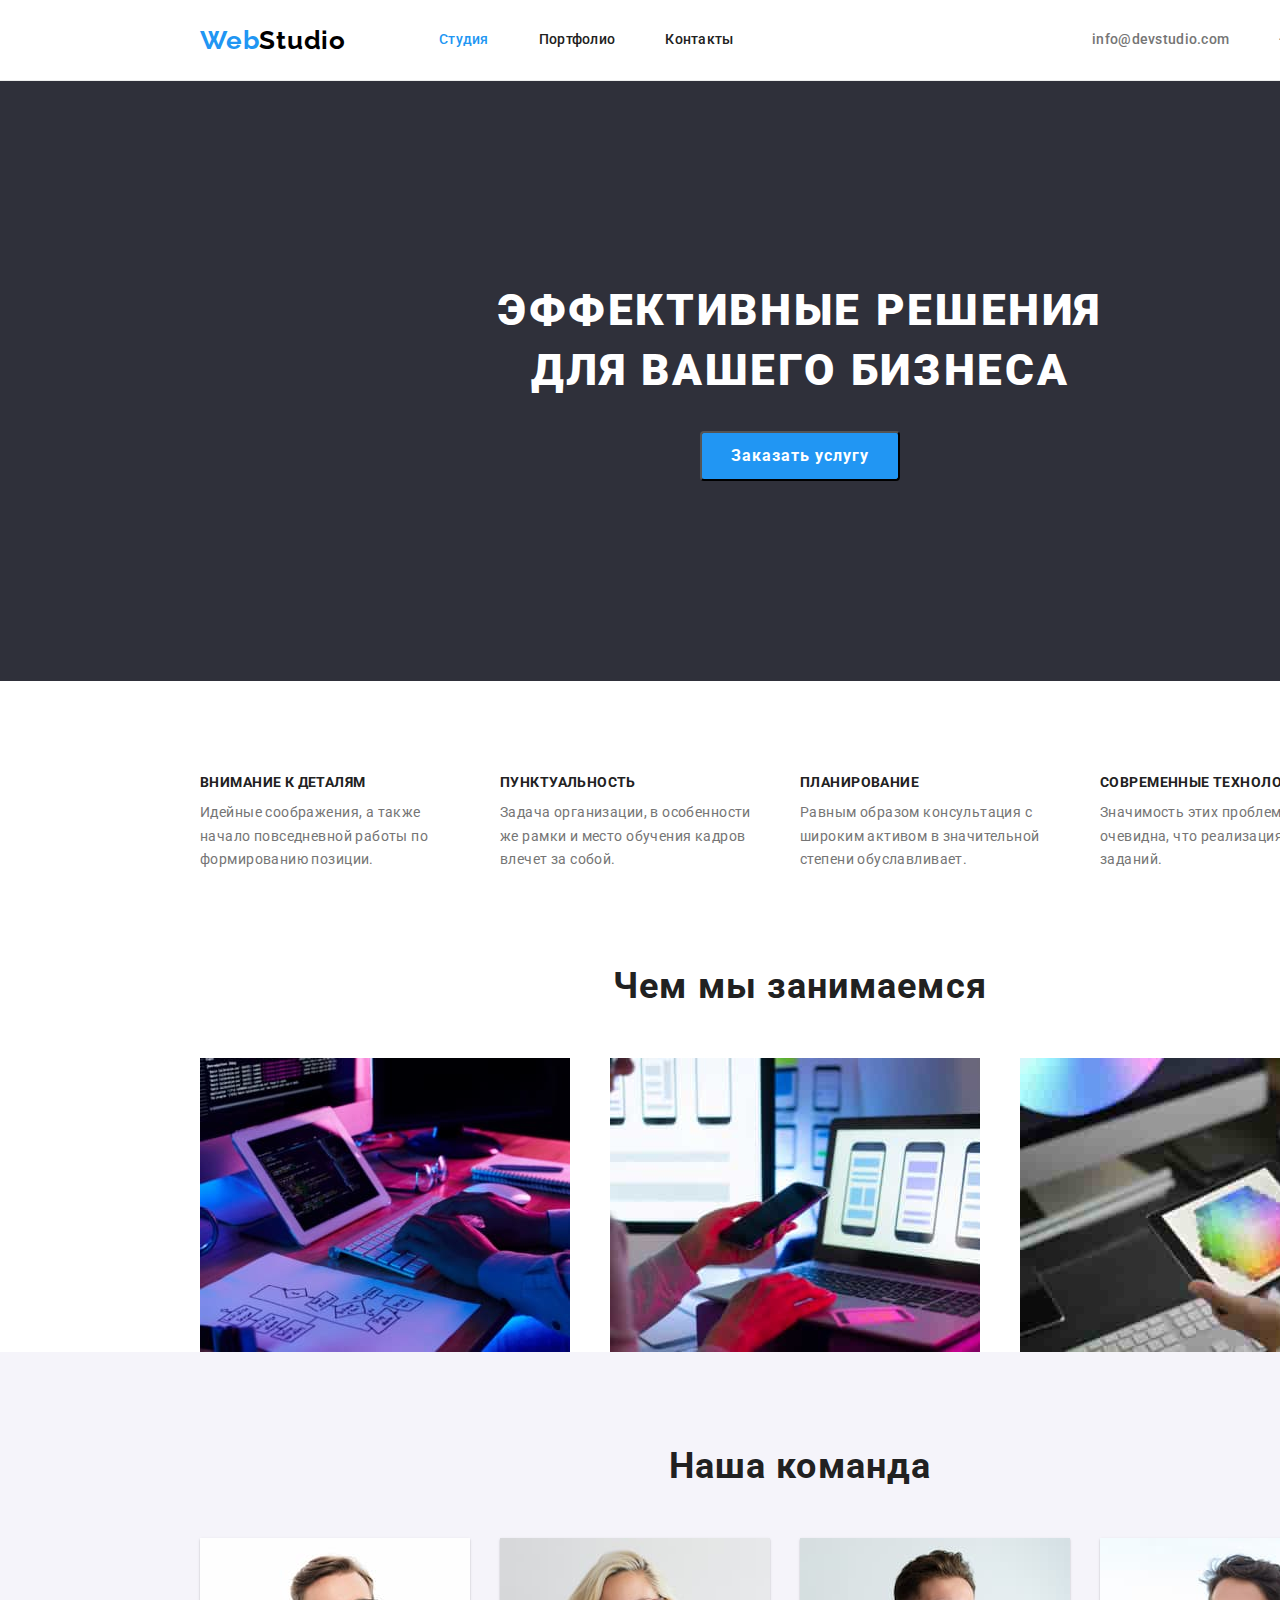
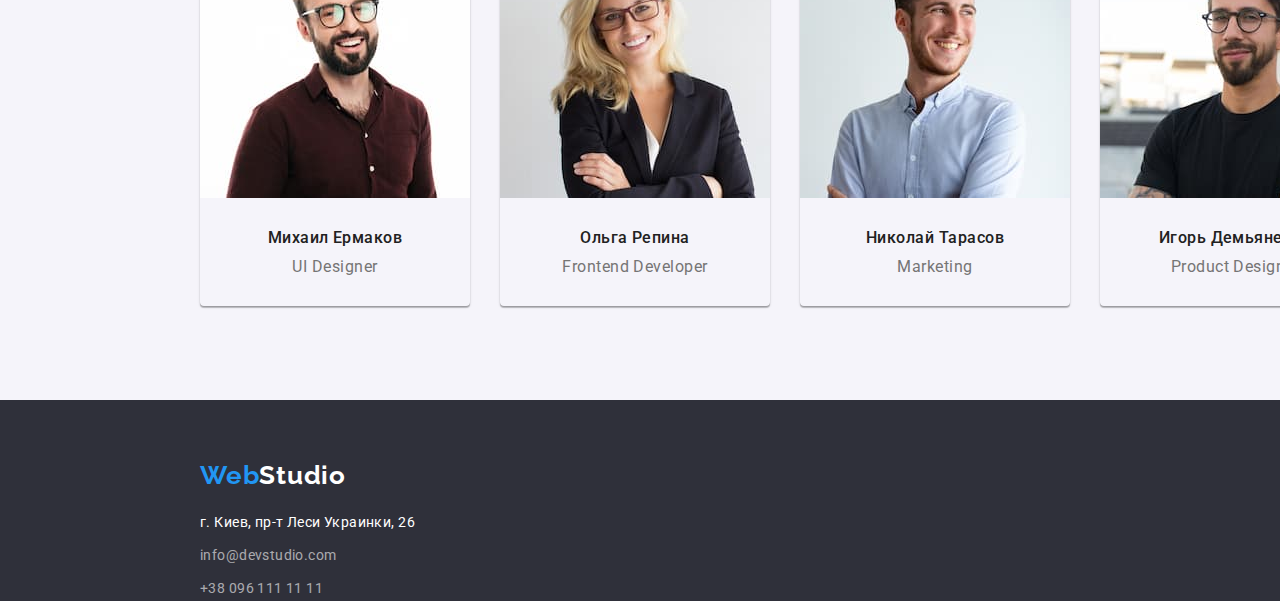
==== commit 15ce150b: "убрал ссылку из списка чем занимаемся" ====
--- a/index.html
+++ b/index.html
@@ -82,9 +82,9 @@
             <div class="conteiner">
                 <h2 class="section-title">Чем мы занимаемся</h2>
                 <ul class="list grid">
-                    <li class="list-item grid-item"><a class="link-work" href=""><img src="./images/box1.jpg" alt="box1" width="370"></a></li>
-                    <li class="list-item grid-item"><a class="link-work" href=""><img src="./images/box2.jpg" alt="box2" width="370"></a></li>
-                    <li class="list-item grid-item"><a class="link-work" href=""><img src="./images/box3.jpg" alt="box3" width="370"></a></li>
+                    <li class="list-item grid-item"><img src="./images/box1.jpg" alt="box1" width="370"></></li>
+                    <li class="list-item grid-item"><img src="./images/box2.jpg" alt="box2" width="370"></></li>
+                    <li class="list-item grid-item"><img src="./images/box3.jpg" alt="box3" width="370"></></li>
                 </ul>
             </div>
         </section>
--- a/css/styles.css
+++ b/css/styles.css
@@ -67,8 +67,6 @@
 
 .conteiner {
   width: 1200px;
-  padding-left: 15px;
-  padding-right: 15px;
 
   margin-left: auto;
   margin-right: auto;
@@ -232,17 +230,25 @@
   border-radius: 4px;
 }
 
+.dark-bg-title {
+  padding-top: 200px;
+  padding-bottom: 200px;
+}
+
 .dark-bg-title,
 .dark-bg-footer {
-  width: 1600px;
   background-color: var(--dark-bg-color);
 }
 
+.dark-bg-title,
 .bg-title-features,
 .bg-title-work,
 .second-bg-color,
+.dark-bg-footer,
 .main-bg-color {
   width: 1600px;
+  padding-left: 15px;
+  padding-right: 15px;
 }
 
 .bg-title .main-bg-color {
@@ -276,11 +282,6 @@
 
 .list .button-item:not(:last-child) {
   margin-right: 8px;
-}
-
-.link-work {
-  padding-top: 0px;
-  padding-bottom: 0px;
 }
 
 .list,
@@ -300,7 +301,6 @@
 }
 
 .hero {
-  min-height: 100vh;
   display: flex;
   flex-direction: column;
   justify-content: center;
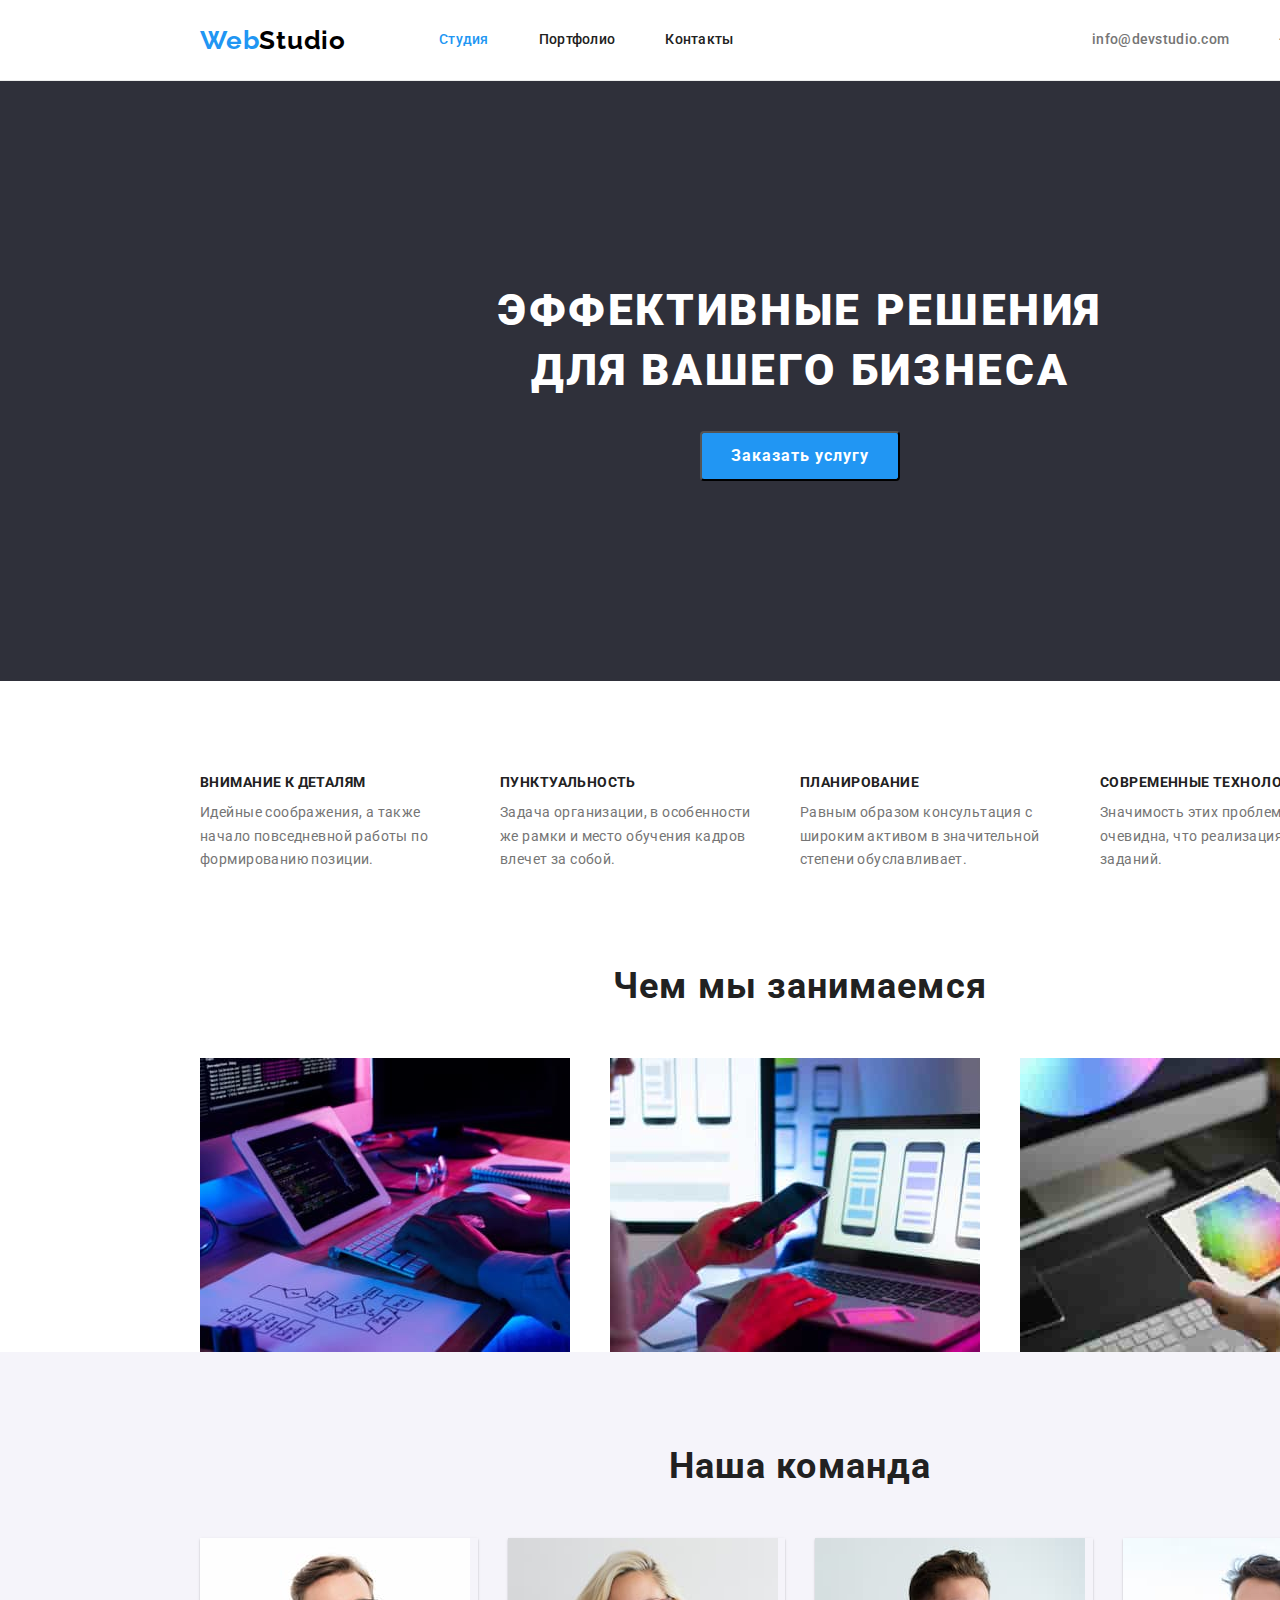
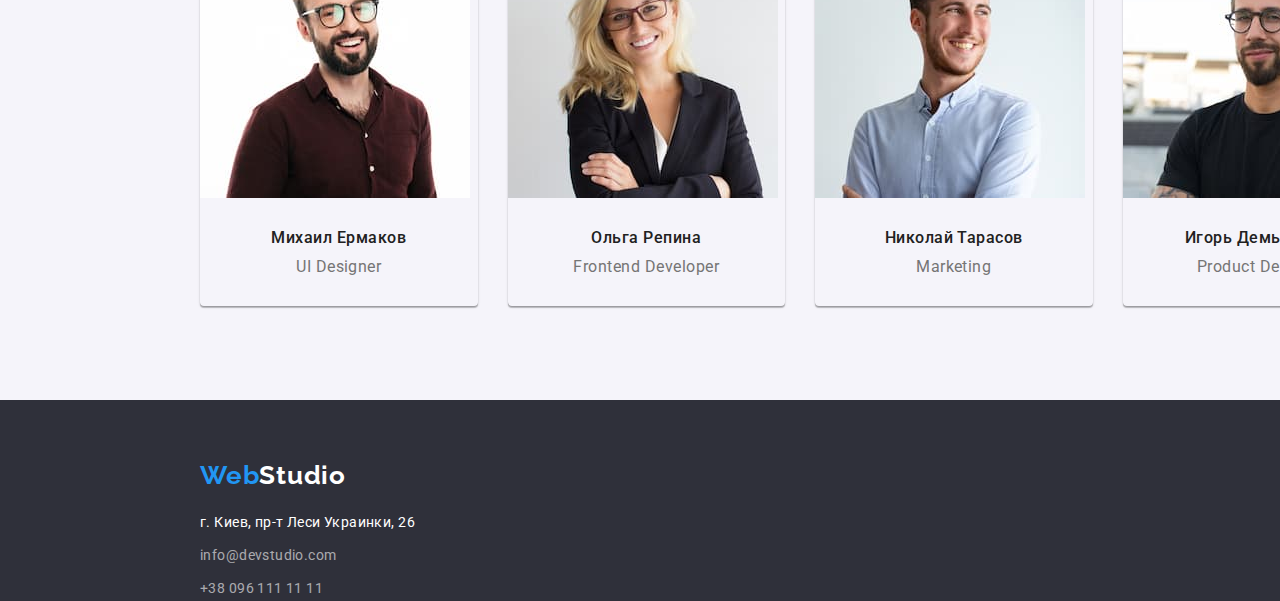
==== commit 17fc8ebc: "убрал див кард из списка команды" ====
--- a/index.html
+++ b/index.html
@@ -95,36 +95,34 @@
             <div class="conteiner">
                 <h2 class="section-title">Наша команда</h2>
                     <ul class="list grid">
-                        <div class="card">
-                            <li class="team-item grid-item">
-                                <img src="./images/img1.jpg" alt="Фото дизайнера" width="270">
-                                <div class="card-content">
-                                    <h3 class="team-member">Михаил Ермаков</h3>
-                                    <p class="team-member-position">UI Designer</p>
-                                </div>
-                            </li>
-                            <li class="team-item grid-item">
-                                <img src="./images/img2.jpg" alt="Фото фронт-энд разработчика" width="270">
-                                <div class="card-content">
-                                    <h3 class="team-member">Ольга Репина</h3>
-                                    <p class="team-member-position">Frontend Developer</p>
-                                </div>
-                            </li>
-                                <li class="team-item grid-item">
-                                <img src="./images/img3.jpg" alt="Фото маркетолога" width="270">
-                                <div class="card-content">
-                                    <h3 class="team-member">Николай Тарасов</h3>
-                                    <p class="team-member-position">Marketing</p>
-                                </div>
-                            </li>
-                            <li class="team-item grid-item">
-                                <img src="./images/img4.jpg" alt="Фото дизайнера продукта" width="270">
-                                <div class="card-content">
-                                    <h3 class="team-member">Игорь Демьяненко</h3>
-                                    <p class="team-member-position">Product Designer</p>
-                                </div>
-                            </li>
-                        </div>
+                        <li class="team-item grid-item">
+                            <img src="./images/img1.jpg" alt="Фото дизайнера" width="270">
+                            <div class="card-content">
+                                <h3 class="team-member">Михаил Ермаков</h3>
+                                <p class="team-member-position">UI Designer</p>
+                            </div>
+                        </li>
+                        <li class="team-item grid-item">
+                            <img src="./images/img2.jpg" alt="Фото фронт-энд разработчика" width="270">
+                            <div class="card-content">
+                                <h3 class="team-member">Ольга Репина</h3>
+                                <p class="team-member-position">Frontend Developer</p>
+                            </div>
+                        </li>
+                        <li class="team-item grid-item">
+                            <img src="./images/img3.jpg" alt="Фото маркетолога" width="270">
+                            <div class="card-content">
+                                <h3 class="team-member">Николай Тарасов</h3>
+                                <p class="team-member-position">Marketing</p>
+                            </div>
+                        </li>
+                        <li class="team-item grid-item">
+                            <img src="./images/img4.jpg" alt="Фото дизайнера продукта" width="270">
+                            <div class="card-content">
+                                <h3 class="team-member">Игорь Демьяненко</h3>
+                                <p class="team-member-position">Product Designer</p>
+                            </div>
+                        </li>
                     </ul>
             </div>
         </section>
--- a/css/styles.css
+++ b/css/styles.css
@@ -171,10 +171,6 @@
   --grid-item: 4;
 }
 
-.card {
-  display: flex;
-}
-
 .card-content {
   padding: 30px;
 }
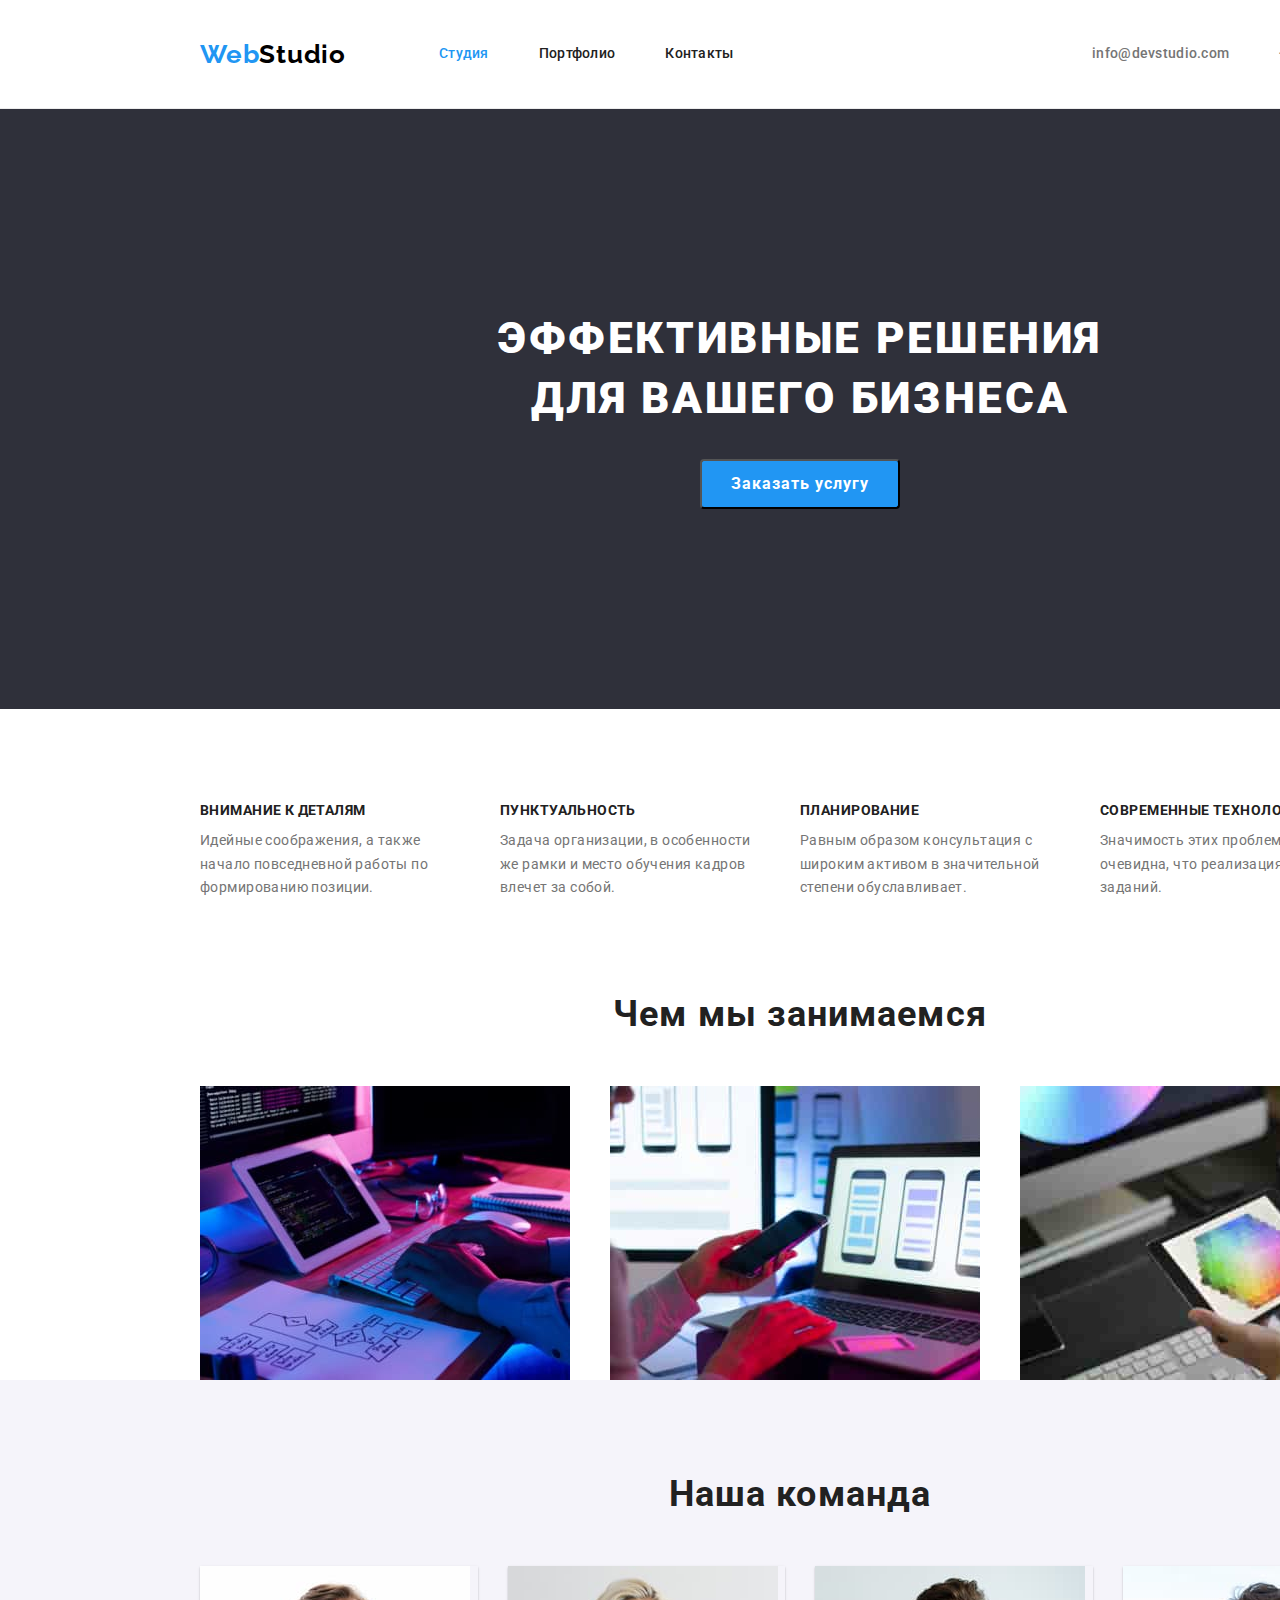
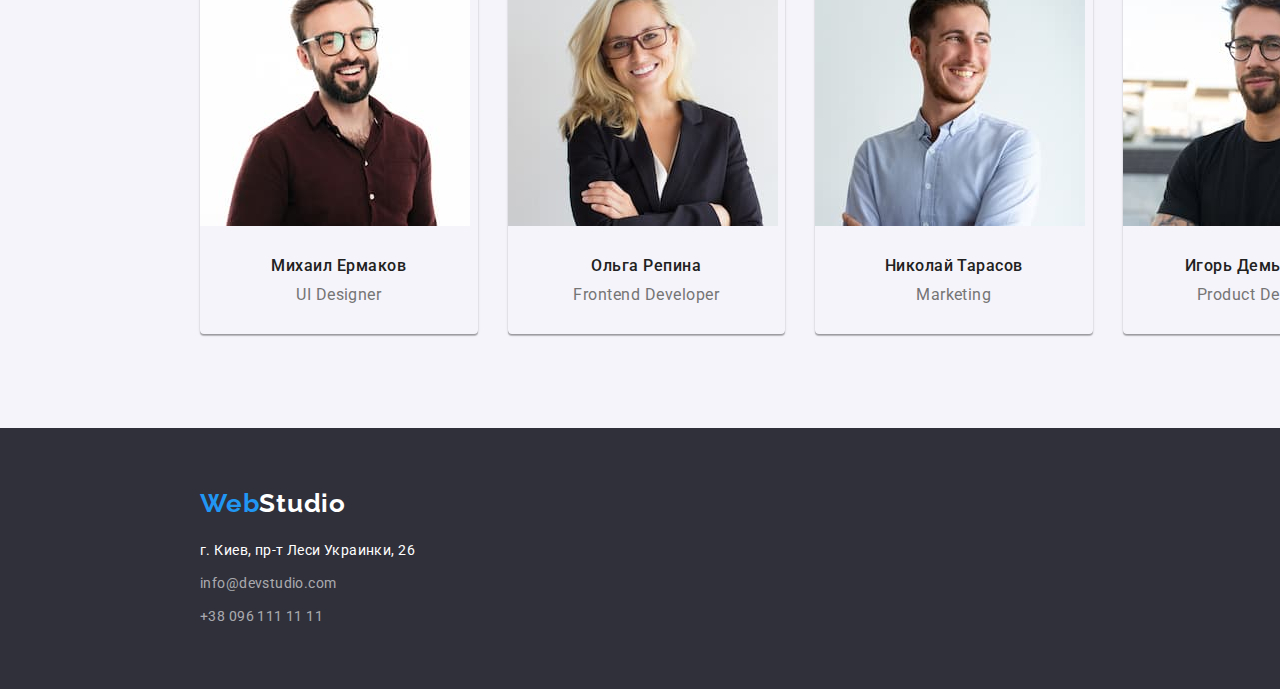
==== commit 808b1a29: "внес правки в футер:" ====
--- a/index.html
+++ b/index.html
@@ -133,18 +133,14 @@
 
     <footer class="dark-bg-footer">
         <div class="conteiner">
-            <div class="footer-logo">
             <a class="logo nav-logo" href="./index.html">Web<span class="light-logo nav-logo">Studio</span></a>
             <address class="address">
                 г. Киев, пр-т Леси Украинки, 26
-            </address>
-            </div>
-            <div class="footer-connection">
-                <ul class="list-connection">
+                <ul class="list-connection-footer">
                     <li class="list-connection-items"><a class="link link-connection" href="mailto:info@devstudio.com">info@devstudio.com</a></li>
                     <li class="list-connection-items"><a class="link link-connection" href="tel:+380961111111">+38 096 111 11 11</a></li>
                 </ul>
-            </div>
+            </address>
         </div>
     </footer>
 </body>
--- a/css/styles.css
+++ b/css/styles.css
@@ -131,6 +131,8 @@
 
 .list-contact {
   display: flex;
+
+  padding-left: 0;
   margin-left: auto;
   list-style: none;
 }
@@ -247,6 +249,11 @@
   padding-right: 15px;
 }
 
+.dark-bg-footer {
+  padding-top: 60px;
+  padding-bottom: 60px;
+}
+
 .bg-title .main-bg-color {
   background-color: var(--main-bg-color);
 }
@@ -281,7 +288,8 @@
 }
 
 .list,
-.list-connection {
+.list-connection,
+.list-connection-footer {
   display: flex;
   padding-left: 0;
   margin: 0;
@@ -355,6 +363,8 @@
 
 .list-connection {
   display: block;
+  padding-top: 32px;
+  padding-bottom: 32px;
 
   text-decoration: none;
   font-weight: 500;
@@ -362,6 +372,10 @@
   line-height: 1.14;
   letter-spacing: 0.02em;
   color: var(--main-text-color);
+}
+
+.list-connection-footer {
+  display: block;
 }
 
 .team-item {
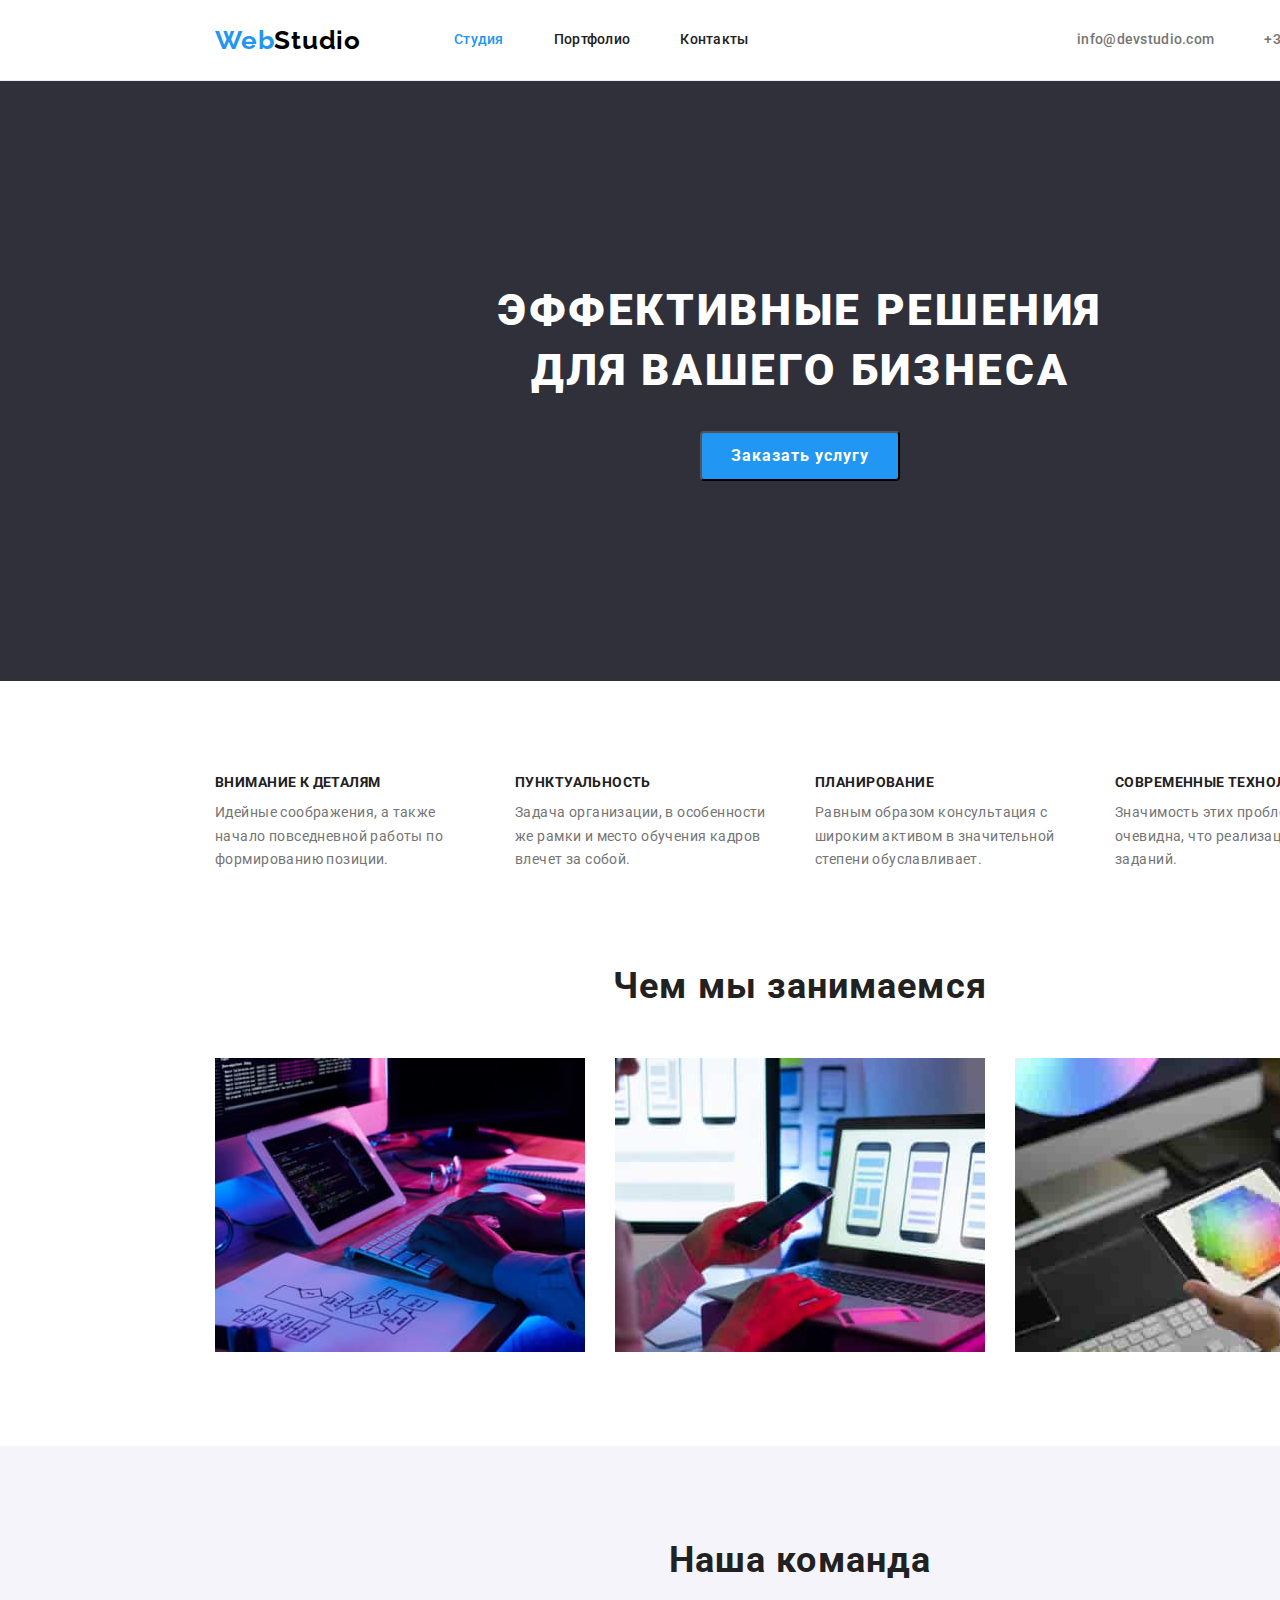
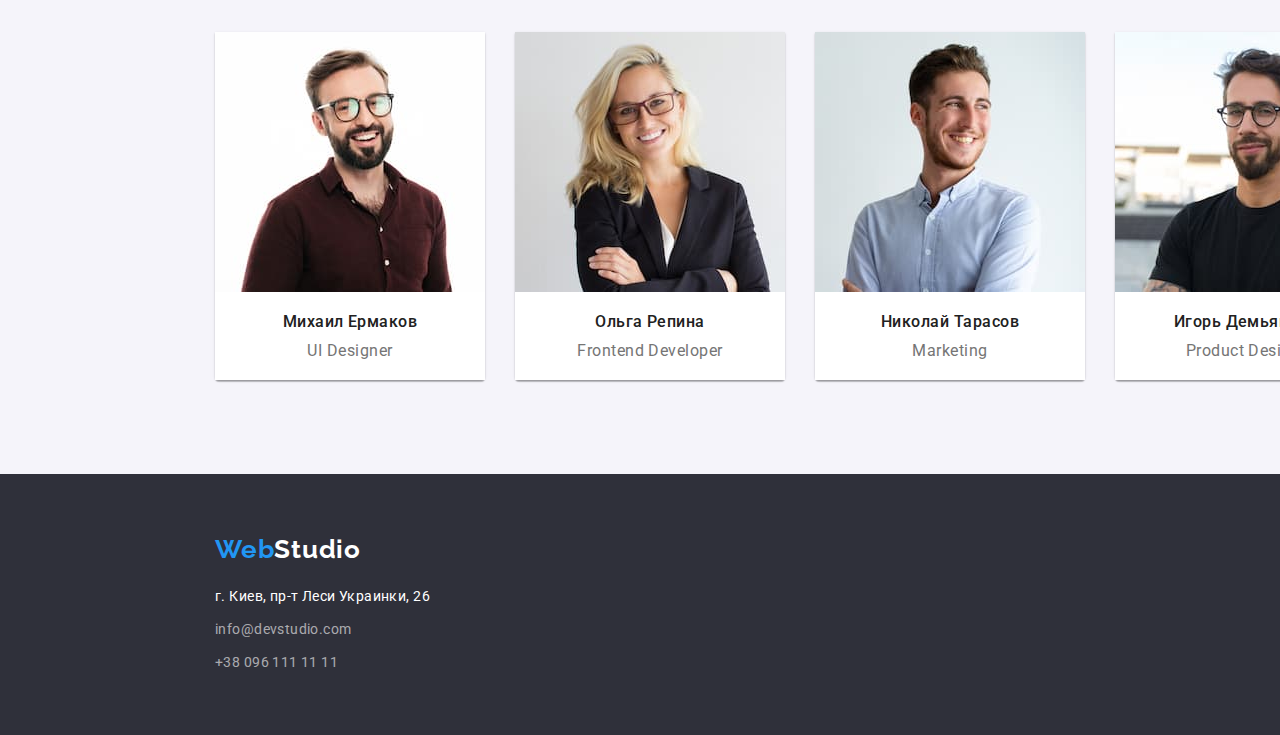
==== commit d0460163: "внес правки" ====
--- a/index.html
+++ b/index.html
@@ -19,7 +19,7 @@
         <div class="conteiner header-section">
             <nav class="nav-logo">
                 <a class="logo nav-logo" href="./index.html">Web<span class="dark-logo nav-logo">Studio</span></a>
-                <ul class="list">
+                <ul class="list-nav">
                     <li class="item"><a class="link link-current" href="./index.html">Студия</a></li>
                     <li class="item"><a class="link" href="./portfolio.html">Портфолио</a></li>
                     <li class="item"><a class="link" href="">Контакты</a></li>
@@ -47,7 +47,7 @@
         <section class="bg-title-features">
             <div class="conteiner">
                 <h2 class="visually-hidden">Особенности</h2>
-                <ul class="list">
+                <ul class="list-features">
                     <li class="item-list">
                         <h3 class="list-title">Внимание к деталям</h3>
                         <p>
--- a/css/styles.css
+++ b/css/styles.css
@@ -22,6 +22,10 @@
 }
 
 body {
+  width: 1600px;
+  margin-right: auto;
+  margin-left: auto;
+
   font-family: 'Roboto', sans-serif;
   font-style: normal;
   font-weight: 400;
@@ -60,14 +64,14 @@
 }
 
 .header {
-  width: 1600px;
   background-color: var(--title-color);
   border-bottom: 1px solid #ececec;
 }
 
 .conteiner {
   width: 1200px;
-
+  padding-right: 15px;
+  padding-left: 15px;
   margin-left: auto;
   margin-right: auto;
 }
@@ -85,19 +89,21 @@
   margin-top: 30px;
 }
 
-.bg-title-features > .conteiner,
-.bg-title-work > .conteiner,
-.second-bg-color > .conteiner {
+.grid-project {
+  flex-basis: calc((100% - 30px * var(--grid-item)) / var(--grid-item));
+  margin-right: 30px;
+  margin-top: 30px;
+}
+
+.bg-title-features {
   padding-top: 94px;
 }
 
-.second-bg-color > .conteiner {
+.bg-title-work,
+.second-bg-color,
+.main-bg-color {
+  padding-top: 94px;
   padding-bottom: 94px;
-}
-
-.main-bg-color > .conteiner {
-  display: flex;
-  justify-content: center;
 }
 
 .header-section {
@@ -129,11 +135,14 @@
   text-decoration: none;
 }
 
-.list-contact {
-  display: flex;
-
+.list-nav,
+.list-contact,
+.list-features {
+  display: flex;
+  margin-bottom: 0;
+  margin-top: 0;
+  margin-left: auto;
   padding-left: 0;
-  margin-left: auto;
   list-style: none;
 }
 
@@ -173,8 +182,8 @@
   --grid-item: 4;
 }
 
-.card-content {
-  padding: 30px;
+.project-item {
+  --grid-item: 3;
 }
 
 .list-connection:hover,
@@ -205,13 +214,6 @@
   border-radius: 4px;
 }
 
-.filter-buttons {
-  padding-top: 94px;
-  padding-bottom: 34px;
-  align-items: center;
-  justify-content: center;
-}
-
 .portfolio-button {
   display: inline-block;
   min-width: 73px;
@@ -238,17 +240,6 @@
   background-color: var(--dark-bg-color);
 }
 
-.dark-bg-title,
-.bg-title-features,
-.bg-title-work,
-.second-bg-color,
-.dark-bg-footer,
-.main-bg-color {
-  width: 1600px;
-  padding-left: 15px;
-  padding-right: 15px;
-}
-
 .dark-bg-footer {
   padding-top: 60px;
   padding-bottom: 60px;
@@ -271,7 +262,7 @@
   color: var(--second-text-color);
 }
 
-.list .item:not(:last-child) {
+.list-nav .item:not(:last-child) {
   margin-right: 50px;
 }
 
@@ -279,12 +270,16 @@
   margin-right: 50px;
 }
 
-.list .item-list:not(:last-child) {
+.list-features .item-list:not(:last-child) {
   margin-right: 30px;
 }
 
 .list .button-item:not(:last-child) {
   margin-right: 8px;
+}
+
+.list-connection-footer .list-connection-items:not(:first-child) {
+  margin-top: 9px;
 }
 
 .list,
@@ -292,12 +287,12 @@
 .list-connection-footer {
   display: flex;
   padding-left: 0;
-  margin: 0;
+  margin-bottom: 0;
   list-style: none;
 }
 
 .item-list {
-  max-width: 270px;
+  width: 270px;
 
   font-size: 14px;
   line-height: 1.71;
@@ -376,6 +371,13 @@
 
 .list-connection-footer {
   display: block;
+  margin-top: 9px;
+}
+
+.button-list {
+  justify-content: center;
+  margin-top: 0;
+  margin-bottom: 50px;
 }
 
 .team-item {
@@ -383,6 +385,11 @@
   box-shadow: 0px 1px 3px rgba(0, 0, 0, 0.12), 0px 1px 1px rgba(0, 0, 0, 0.14),
     0px 2px 1px rgba(0, 0, 0, 0.2);
   border-radius: 0px 0px 4px 4px;
+}
+
+.card-content {
+  padding: 20px;
+  background-color: var(--title-color);
 }
 
 .team-member {
@@ -428,31 +435,15 @@
   padding-top: 60px;
 }
 
-.list-connection-items {
-  margin-top: 9px;
-}
-
-.projects {
-  padding-bottom: 94px;
-}
-
-.grid {
-  display: flex;
-  flex-wrap: wrap;
-  margin-right: -30px;
-  margin-top: -30px;
-}
-
-.grid-item,
-.grid-project {
-  flex-basis: calc((100% - 30px * var(--grid-item)) / var(--grid-item));
-  margin-right: 30px;
-  margin-top: 30px;
-}
-
 .card-portfolio-content {
   padding-top: 20px;
+  padding-right: 24px;
   padding-bottom: 20px;
+  padding-left: 24px;
+  background-color: var(--title-color);
+  border-right: 1px solid #eeeeee;
+  border-left: 1px solid #eeeeee;
+  border-bottom: 1px solid #eeeeee;
 }
 
 .portfolio-text {
